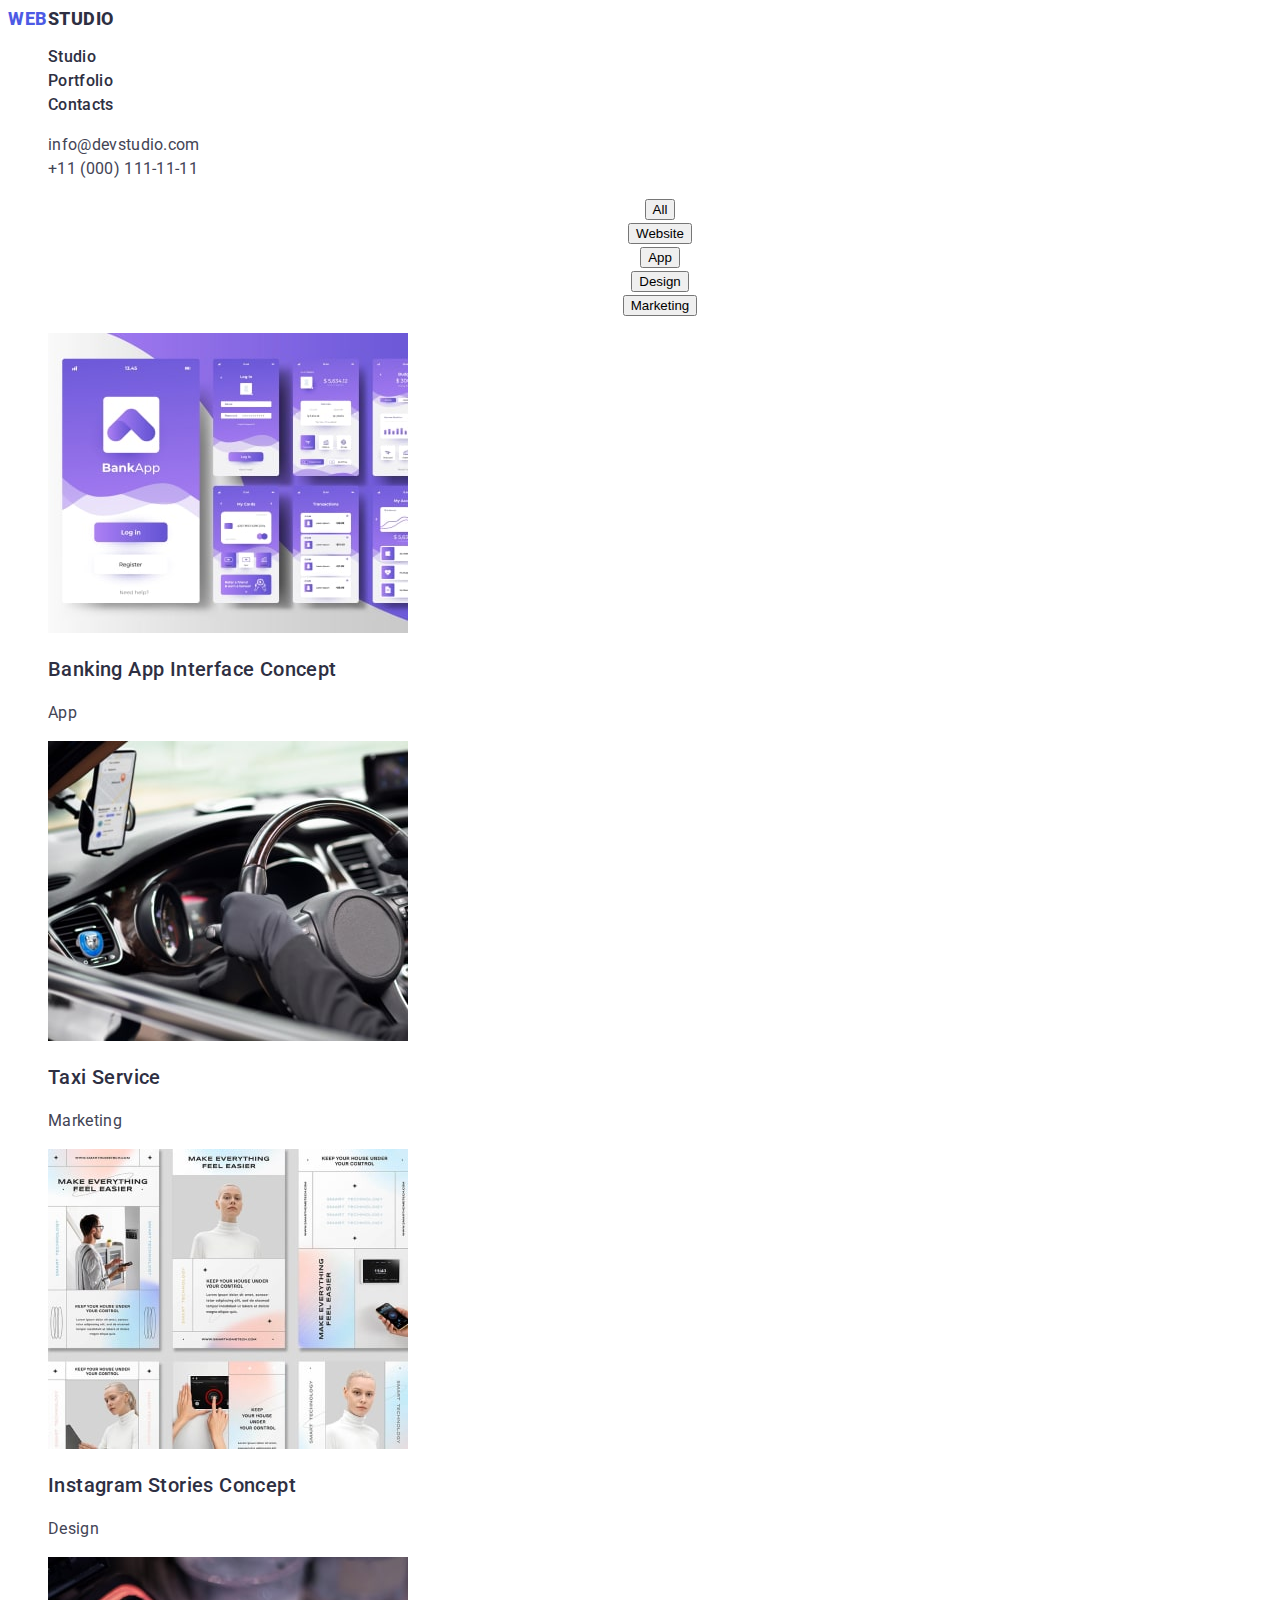
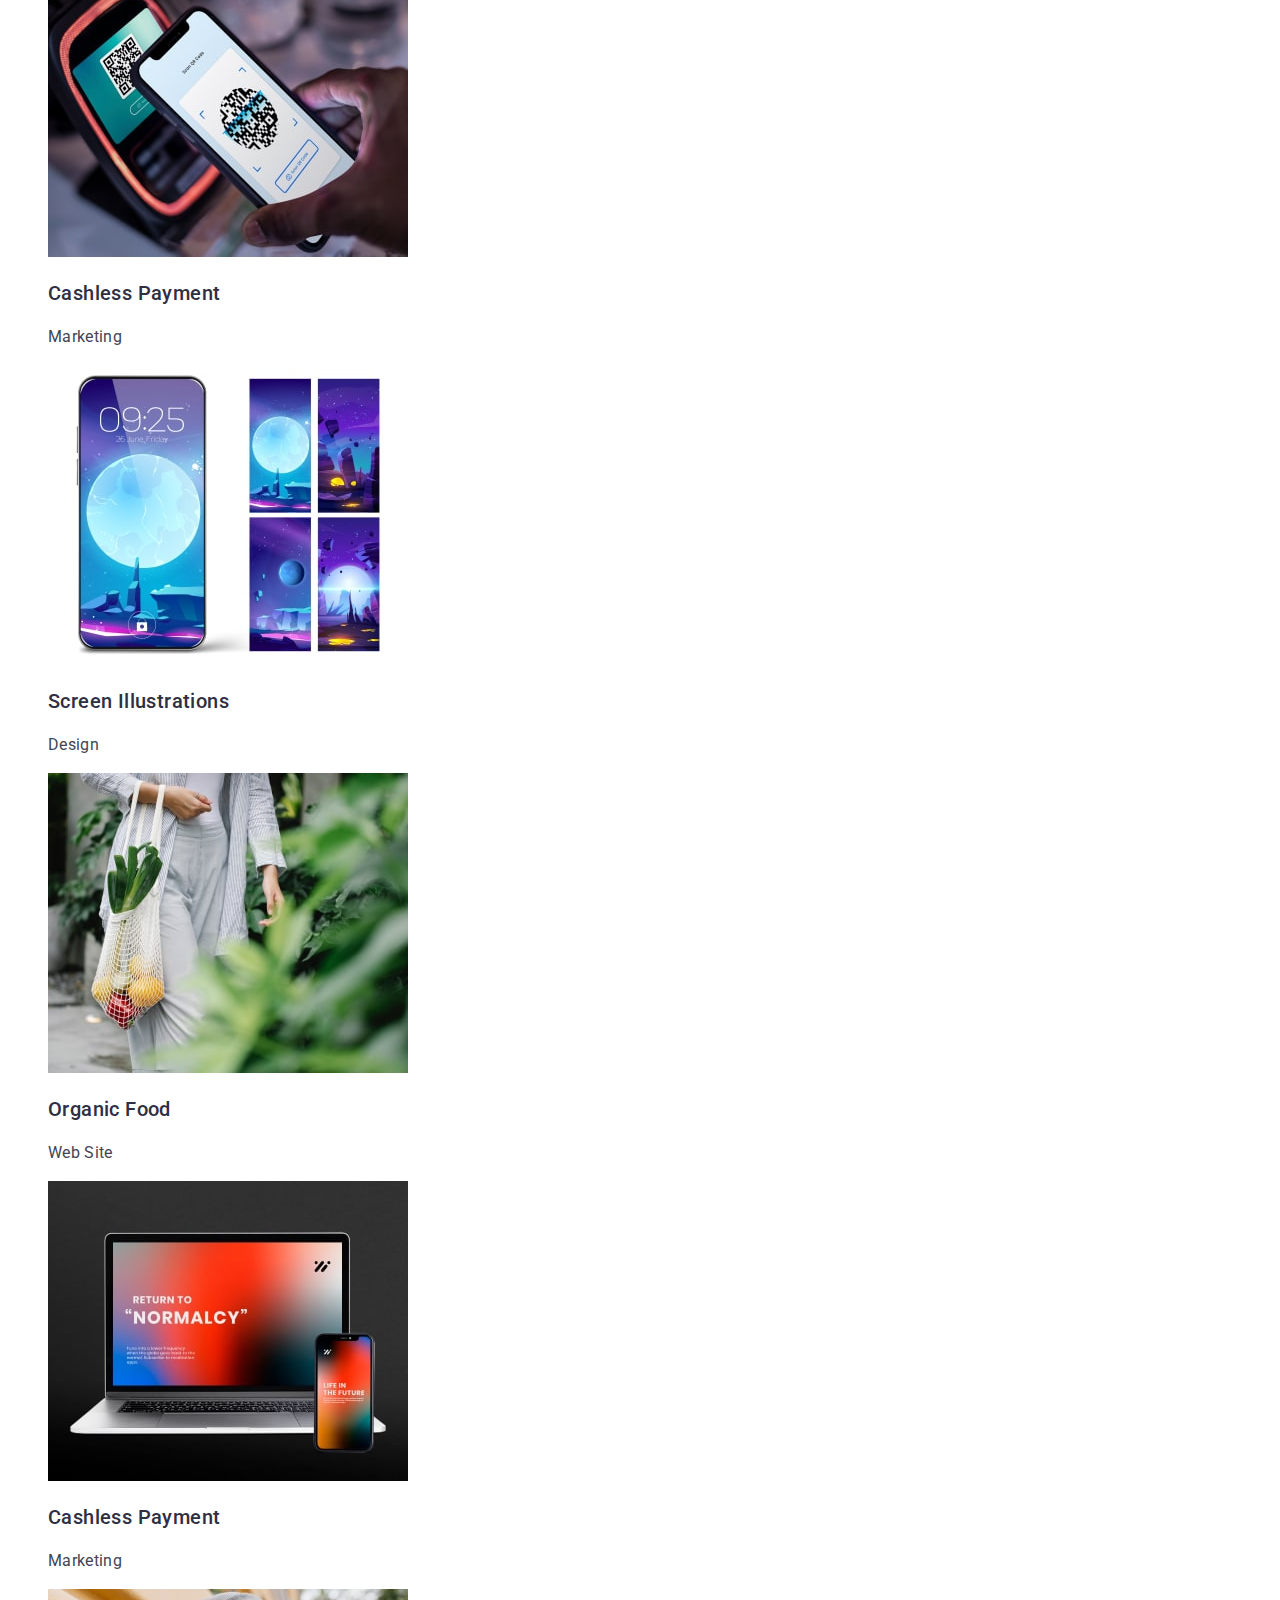
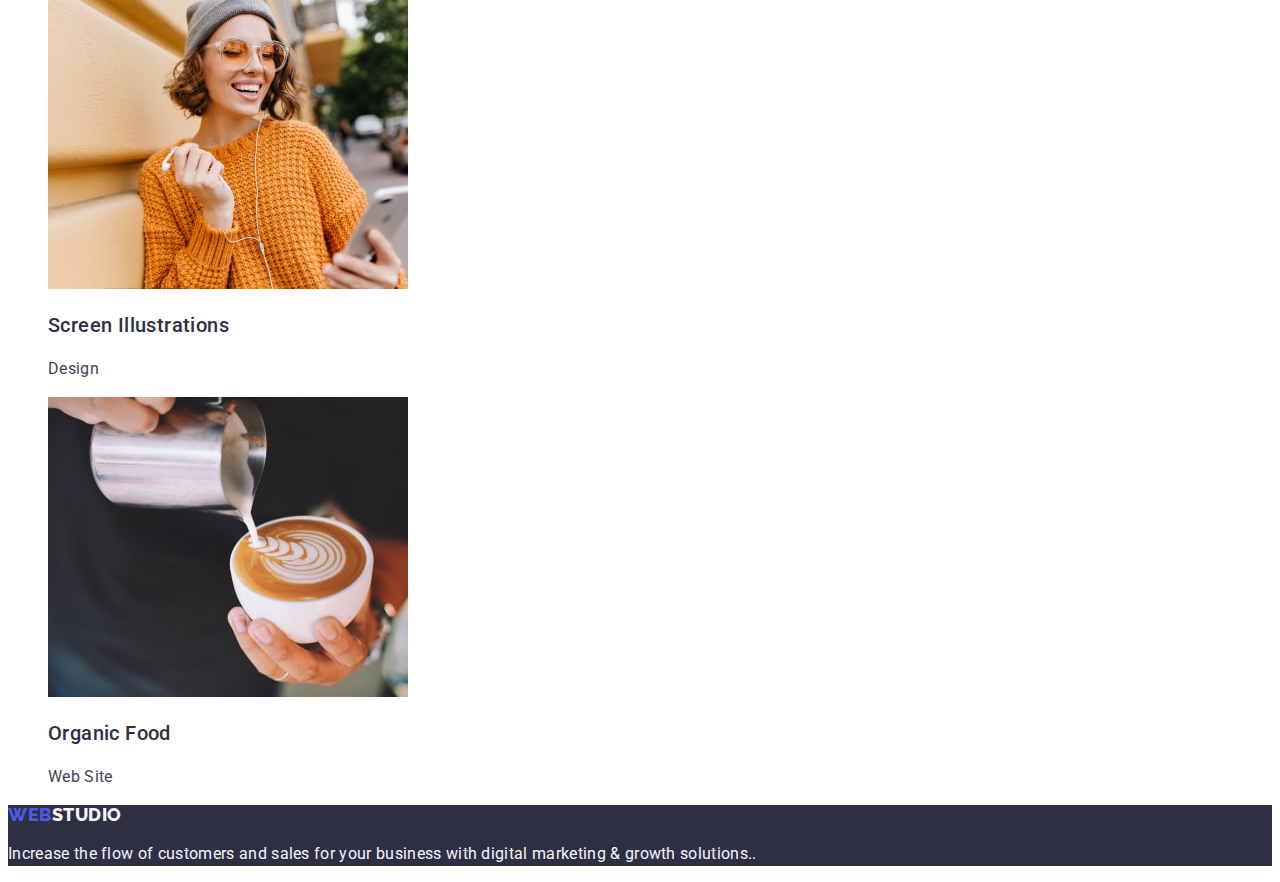
==== portfolio.html @ 2e04f3a5 "dz2" ====
<!DOCTYPE html>
<html lang="en">
<head>
    <meta charset="UTF-8">
    <meta name="viewport" content="width=device-width, initial-scale=1.0">
    <title>goit-markup-hw-02</title>
    <link rel="preconnect" href="https://fonts.googleapis.com">
    <link rel="preconnect" href="https://fonts.gstatic.com" crossorigin>
    <link href="https://fonts.googleapis.com/css2?family=Roboto:ital,wght@0,100;0,300;0,900;1,100;1,300;1,400;1,500;1,700;1,900&display=swap" rel="stylesheet">
    <link rel="preconnect" href="https://fonts.googleapis.com">
    <link rel="preconnect" href="https://fonts.gstatic.com" crossorigin>
    <link href="https://fonts.googleapis.com/css2?family=Raleway:wght@800&family=Roboto:ital,wght@0,100;0,300;0,900;1,100;1,300;1,400;1,500;1,700;1,900&display=swap" rel="stylesheet">
    <link rel="stylesheet" href="./css/styles.css">
</head>

<body>
    <header class='header-portfolio'>
        <nav class='header-portfolio-navigation list'>

            <a class="header-portfolio-logo link" href="./index.html"><span class='header-portfolio-logo-color link'>Web</span><span class='header-portfolio-logo link'>Studio</span></a>
            <ul class='header-portfolio-menu list'>
                <li class='header-portfolio-menu-item list'><a class="header-menu-link link" href="./index.html">Studio</a></li>
                <li class='header-portfolio-menu-item list'><a class="header-menu-link link" href="">Portfolio</a></li>
                <li class='header-portfolio-menu-item list'><a class="header-menu-link link" href="">Contacts</a></li>
            </ul>
        </nav>

        <address class='address'> 
            <ul class='header-portfolio-address list'>
                <li class='header-portfolio-address-item list'><a class="header-portfolio-address-link link" href="mailto:info@devstudio.com">info@devstudio.com</a></li>
                <li class='header-portfolio-address-item list'><a class="header-portfolio-address-link link" href="tel:+110001111111">+11 (000) 111-11-11</a></li>
            </ul>
        </address>
    </header>
    
    <main>
        <section class='filter'>
            <ul>
                <li class='filter-button list list'><button type="button">All</button></li>
                <li class='filter-button list list'><button type="button">Website</button></li>
                <li class='filter-button list list'><button type="button">App</button></li>
                <li class='filter-button list list'><button type="button">Design</button></li>
                <li class='filter-button list list'><button type="button">Marketing</button></li>
            </ul>
        </section>

        <section class='card-1'>
            <ul class='card-1-list'>
                <li class='card-1-list-item list'>
                    <img src="./images/images-portfolio/img-card1-1.jpg" alt="Banking App Interface Concept" width='360' height='300'>
                    <h3 class='card-1-list-service'>Banking App Interface Concept</h3>
                    <p class='card-1-list-app'>App</p>
                </li>
                <li class='card-1-list-item list'>
                    <img src="./images/images-portfolio/img-card1-2.jpg" alt="Taxi Service" width='360' height='300'>
                    <h3 class='card-1-list-service'>Taxi Service</h3>
                    <p class='card-1-list-app'>Marketing</p>
                </li>
                <li class='card-1-list-item list'>
                    <img src="./images/images-portfolio/img-card1-3.jpg" alt="Instagram Stories Concept" width='360' height='300'>
                    <h3 class='card-1-list-service'>Instagram Stories Concept</h3>
                    <p class='card-1-list-app'>Design </p>
                </li>
            </ul>
        </section>

        <section class='card-2'>
            <ul class='card-2-list'>
                <li class='card-2-list-item list'>
                    <img src="./images/images-portfolio/img-card2-1.jpg" alt="Cashless Payment" width='360' height='300'>
                    <h3 class='card-2-list-service'>Cashless Payment</h3>
                    <p class='card-2-list-app'>Marketing</p>
                </li>
                <li class='card-2-list-item list'>
                    <img src="./images/images-portfolio/img-card2-2.jpg" alt="Screen Illustrations" width='360' height='300'>
                    <h3 class='card-2-list-service'>Screen Illustrations</h3>
                    <p class='card-2-list-app'>Design</p>
                </li>
                <li class='card-2-list-item list'>
                    <img src="./images/images-portfolio/img-card2-3.jpg" alt="Organic Food" width='360' height='300'>
                    <h3 class='card-2-list-service'>Organic Food </h3>
                    <p class='card-2-list-app'>Web Site </p>
                </li>
            </ul>
        </section>

        <section class='card-3'>
            <ul class='card-3-list'>
                <li class='card-3-list-item list'>
                    <img src="./images/images-portfolio/img-card3-1.jpg" alt="Cashless Payment" width='360' height='300'>
                    <h3 class='card-3-list-service'>Cashless Payment</h3>
                    <p class='card-3-list-app'>Marketing</p>
                </li>
                <li class='card-3-list-item list'>
                    <img src="./images/images-portfolio/img-card3-2.jpg" alt="Screen Illustrations" width='360' height='300'>
                    <h3 class='card-3-list-service'>Screen Illustrations</h3>
                    <p class='card-3-list-app'>Design</p>
                </li>
                <li class='card-3-list-item list'>
                    <img src="./images/images-portfolio/img-card3-3.jpg" alt="Organic Food" width='360' height='300'>
                    <h3 class='card-3-list-service'>Organic Food </h3>
                    <p class='card-3-list-app'>Web Site </p>
                </li>
            </ul>
        </section>
    </main>

    <footer class='footer-portfolio'>
        <a class="footer-portfolio-logo link" href="./index.html"><span class='footer-portfolio-logo-color link'>WEB</span>STUDIO</a>
        <p class='footer-portfolio-text'>Increase the flow of customers and sales for your business with digital marketing & growth solutions..</p>
    </footer>

</body>

</html>
---- css/styles.css ----
body {
   font-family: Roboto,sans-serif;
   color: #434455;
   background-color: #FFF;;
}

a {
   color: currentColor;
}
.link { 
   text-decoration: none;
 } 

 .link:hover {
   color: #404bbf;
 }

 .link:hover {
   color: #404bbf;
 }

 .list {
   list-style-type: none;
 }

 .visually-hidden {
   position: absolute;
   width: 1px;
   height: 1px;
   margin: -1px;
   border: 0;
   padding: 0;
   
   white-space: nowrap;
   clip-path: inset(100%);
   clip: rect(0 0 0 0);
   overflow: hidden;
 }

 .address {
   font-style: normal;
 }

.header-logo {
   color: var(--navyblue, #2E2F42);
   font-family: Raleway, sans-serif;
   font-size: 18px;
   font-style: normal;
   font-weight: 800;
   line-height: 1.17;
   letter-spacing: 0.03em;
text-transform: uppercase;
}

.header-logo-color {
   color:var(--iris, #4D5AE5);
}

.header-menu-link {
   color: var(--navyblue, #2E2F42);
/* Body Medium */
   font-family: Roboto, sans-serif;
   font-size: 16px;
   font-style: normal;
   font-weight: 500;
   line-height: 1.5;
   letter-spacing: 0.02em;
}

.header-menu-link:hover {
   color: #404bbf;
}

.header-menu-link:focus {
   color: #404bbf;
}
.header-address {
}
.header-address-item {
}
.list {
}

.header-address-link {
   color: var(--slate, #434455);
/* Body */
font-family: Roboto, sans-serif;
font-size: 16px;
font-style: normal;
font-weight: 400;
line-height: 1.5; /* 150% */
letter-spacing: 0.02em;
}
.link {
}

/* _____________________Section 1_________________________ */

.hero {
background-color: var(--navyblue, #2E2F42);
}



.hero-title {
   color: var(--white, #FFF);
   text-align: center;
   /* Header 1 */
   font-size: 56px;
   font-style: normal;
   font-weight: 700;
   line-height: 1.07; /* 107.143% */
   letter-spacing: 0.02em;   
}
.hero-btn {
   color: var(--white, #FFF);
/* Button Text */
background-color: #4D5AE5;
font-family: Roboto, sans-serif;
font-size: 16px;
font-style: normal;
font-weight: 500;
line-height: 1.5; /* 150% */
letter-spacing: 0.04em;
border-radius: 4px;
background: var(--iris, #4D5AE5);
box-shadow: 0px 4px 4px 0px rgba(0, 0, 0, 0.15);
cursor: pointer;
}
.hero-btn:hover {
   background-color: #404bbf;
}
.hero-btn:focus {
   background-color: #404bbf;
}

/* ---------------ADVANTAGES -------------*/

.advantages {
}
.visually-hidden {
}
.advantages-list {
}
.advantages-list-item {
}
.list {
}
.advantages-subtitle {
   color: var(--navyblue, #2E2F42);
/* Header 3 */
font-family: Roboto, sans-serif;
font-size: 20px;
font-style: normal;
font-weight: 500;
line-height: 1.2; /* 120% */
letter-spacing: 0.02em;
}
.advantages-text {
   color: var(--slate, #434455);
/* Body */
font-family: Roboto, sans-serif;
font-size: 16px;
font-style: normal;
font-weight: 400;
line-height: 1.5; /* 150% */
letter-spacing: 0.02em;
}

/* --------------------MADE---------- */

.made {
}
.made-title {
   color: var(--navyblue, #2E2F42);
text-align: center;
/* Header 2 */
font-family: Roboto, sans-serif;
font-size: 36px;
font-style: normal;
font-weight: 700;
line-height: 1.11; /* 111.111% */
letter-spacing: 0.02em;
text-transform: capitalize;
}
.made-list {
}
.made-list-item {
}
.list {
}

/* ---------------TEAM------------------ */

.team {
   background-color: #F4F4FD;
}

.team-title {
   color: var(--navyblue, #2E2F42);
text-align: center;
/* Header 2 */
font-family: Roboto, sans-serif;
font-size: 36px;
font-style: normal;
font-weight: 700;
line-height: 1.11; /* 111.111% */
letter-spacing: 0.02em;
text-transform: capitalize;
}
.team-list {
}
.team-list-item {
   background-color: #FFFFFF;
}
.list {
}
.team-list-name {
   color: var(--navyblue, #2E2F42);
text-align: center;
/* Header 3 */
font-family: Roboto, sans-serif;
font-size: 20px;
font-style: normal;
font-weight: 500;
line-height: 1.2; /* 120% */
letter-spacing: 0.02em;
}
.team-list-profession {
   color: var(--slate, #434455);
text-align: center;
/* Body */
font-family: Roboto, sans-serif;
font-size: 16px;
font-style: normal;
font-weight: 400;
line-height: 1.5; /* 150% */
letter-spacing: 0.02em;
}

/* --------------FOOTER-------------------- */
.footer {
   background-color: var(--navyblue, #2E2F42);
}
.footer-logo-1 {
   color: var(--iris, #4d5ae5);
font-family: Raleway, sans-serif;
font-size: 18px;
font-style: normal;
font-weight: 800;
line-height: 1.17; /* 116.667% */
letter-spacing: 0.03em;
text-transform: uppercase;
}
.link {
}
.footer-logo-2 {
   color: var(--cloud, #F4F4FD);
font-family: Raleway, sans-serif;
font-size: 18px;
font-style: normal;
font-weight: 800;
line-height: 1.16; /* 116.667% */
letter-spacing: 0.03em;
text-transform: uppercase;
}
.footer-text {
   color: var(--cloud, #F4F4FD);
/* Body */
font-family: Roboto, sans-serif;
font-size: 16px;
font-style: normal;
font-weight: 400;
line-height: 1.5; /* 150% */
letter-spacing: 0.02em;
}


/* ----------------PORTFOLIO-------------- */
/* ---------------------------------------- */
/* --------------------------------------- */


.header-portfolio {
}
.header-portfolio-navigation {
}
.header-portfolio-logo {
   color: var(--navyblue, #2E2F42);
   font-size: 18px;
   font-style: normal;
   font-weight: 800;
   line-height: 1.17;
   letter-spacing: 0.03em;
text-transform: uppercase;
}
.link {
}
.header-portfolio-logo-color {
   color: #4D5AE5;
}
.header-portfolio-menu {
   
}
.header-portfolio-menu-item {
}
.list {
}
/* .header-portfolio-menu-link {
   color: var(--navyblue, #2E2F42);
/* Body Medium */
/* font-family: Roboto; */
/* font-size: 16px; */
/* font-style: normal; */
/* font-weight: 500; */
/* line-height: 1.5; 150% */
/* letter-spacing: 0.02em; */

/* .header-portfolio-menu-link:hover { */
   /* color: #404bbf; */
/* } */

/* .header-portfolio-menu-link:focus { */
   /* color: #404bbf; */
/* } */ 
/* } */
.header-portfolio-address {
}
.header-portfolio-address-item {
}
.header-portfolio-address-link {
   color: var(--slate, #434455);
/* Body */
font-family: Roboto, sans-serif;
font-size: 16px;
font-style: normal;
font-weight: 400;
line-height: 1.5; /* 150% */
letter-spacing: 0.02em;
}

/* -------------------------------filter---------------------- */

.filter {
}
.filter-button {
   color: var(--white, #FFF);
text-align: center;
/* Button Text */
font-family: Roboto, sans-serif;
font-size: 16px;
font-style: normal;
font-weight: 500;
line-height: 1.5; /* 150% */
letter-spacing: 0.04em;
}

/* -----------------------------------card1------------------------ */

.card-1 {
}
.card-1-list {
}
.card-1-list-item {
}
.card-1-list-service {
   color: var(--navyblue, #2E2F42);
/* Header 3 */
font-family: Roboto, sans-serif;
font-size: 20px;
font-style: normal;
font-weight: 500;
line-height: 1.2; /* 120% */
letter-spacing: 0.02em;
}
.card-1-list-app {
   color: var(--slate, #434455);

/* Body */
font-family: Roboto, sans-serif;
font-size: 16px;
font-style: normal;
font-weight: 400;
line-height: 1.5; /* 150% */
letter-spacing: 0.02em;
}

/* ------------------------------------card2------------------- */

.card-2 {
}
.card-2-list {
}
.card-2-list-item {
}
.card-2-list-service {
   color: var(--navyblue, #2E2F42);
/* Header 3 */
font-family: Roboto, sans-serif;
font-size: 20px;
font-style: normal;
font-weight: 500;
line-height: 1.2; /* 120% */
letter-spacing: 0.02em;
}
.card-2-list-app {
   color: var(--slate, #434455);

/* Body */
font-family: Roboto, sans-serif;
font-size: 16px;
font-style: normal;
font-weight: 400;
line-height: 1.5; /* 150% */
letter-spacing: 0.02em;
}

/* ------------------------------------card3--------------------- */

.card-3 {
}
.card-3-list {
}
.card-3-list-item {
}
.card-3-list-service {
   color: var(--navyblue, #2E2F42);
/* Header 3 */
font-family: Roboto, sans-serif;
font-size: 20px;
font-style: normal;
font-weight: 500;
line-height: 1.2; /* 120% */
letter-spacing: 0.02em;
}
.card-3-list-app {
   color: var(--slate, #434455);

/* Body */
font-family: Roboto, sans-serif;
font-size: 16px;
font-style: normal;
font-weight: 400;
line-height: 1.5; /* 150% */
letter-spacing: 0.02em;
}

/* --------------------------------footer----------------------- */

.footer-portfolio {
   background-color: var(--navyblue, #2E2F42);
}
.footer-portfolio-logo {
color: var(--cloud, #F4F4FD);
font-family: Raleway;
font-size: 18px;
font-style: normal;
font-weight: 800;
line-height: 1.16; /* 116.667% */
letter-spacing: 0.03em;
text-transform: uppercase;
   
}
.link {
}
.footer-portfolio-logo-color {
color: var(--iris, #4D5AE5);
font-family: Raleway;
font-size: 18px;
font-style: normal;
font-weight: 800;
line-height: 1.16; /* 116.667% */
letter-spacing: 0.03em;
text-transform: uppercase;
}
.footer-portfolio-text {
   color: var(--cloud, #F4F4FD);
/* Body */
font-family: Roboto, sans-serif;
font-size: 16px;
font-style: normal;
font-weight: 400;
line-height: 1.5; /* 150% */
letter-spacing: 0.02em;
}
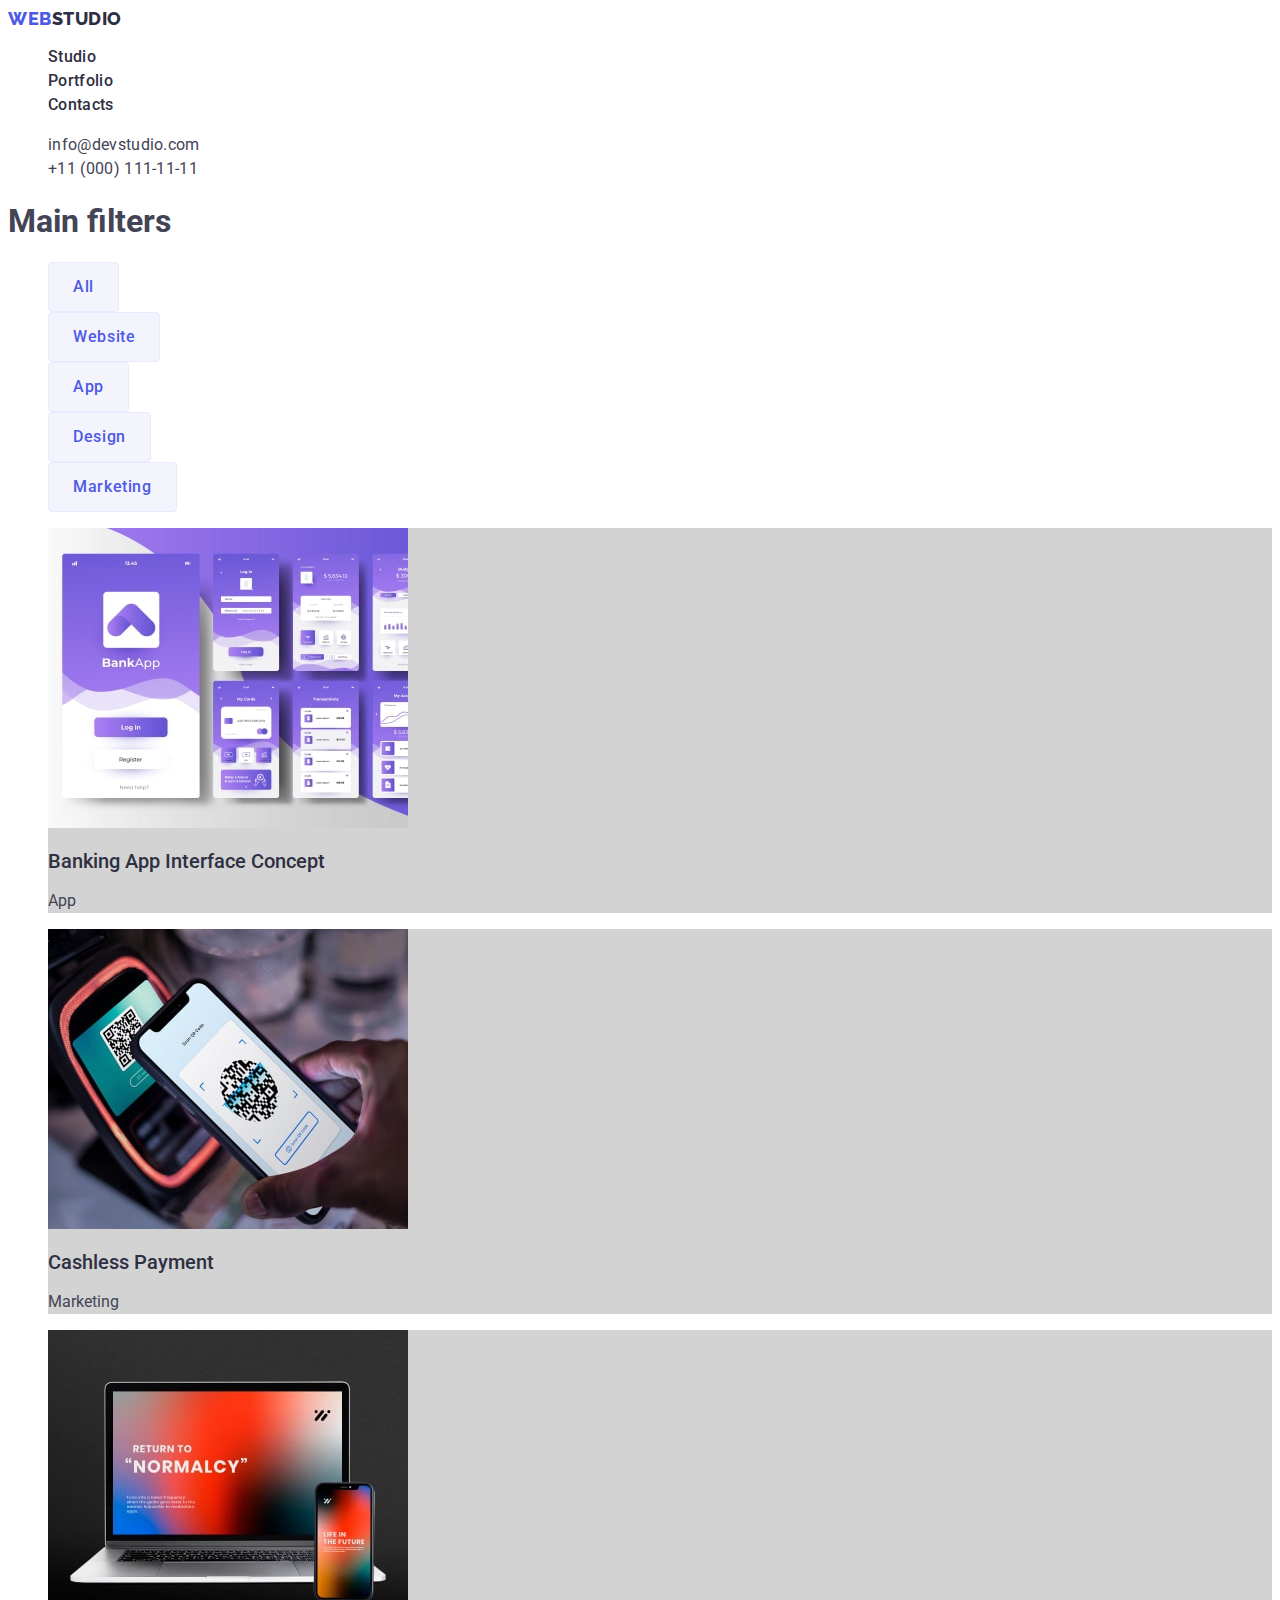
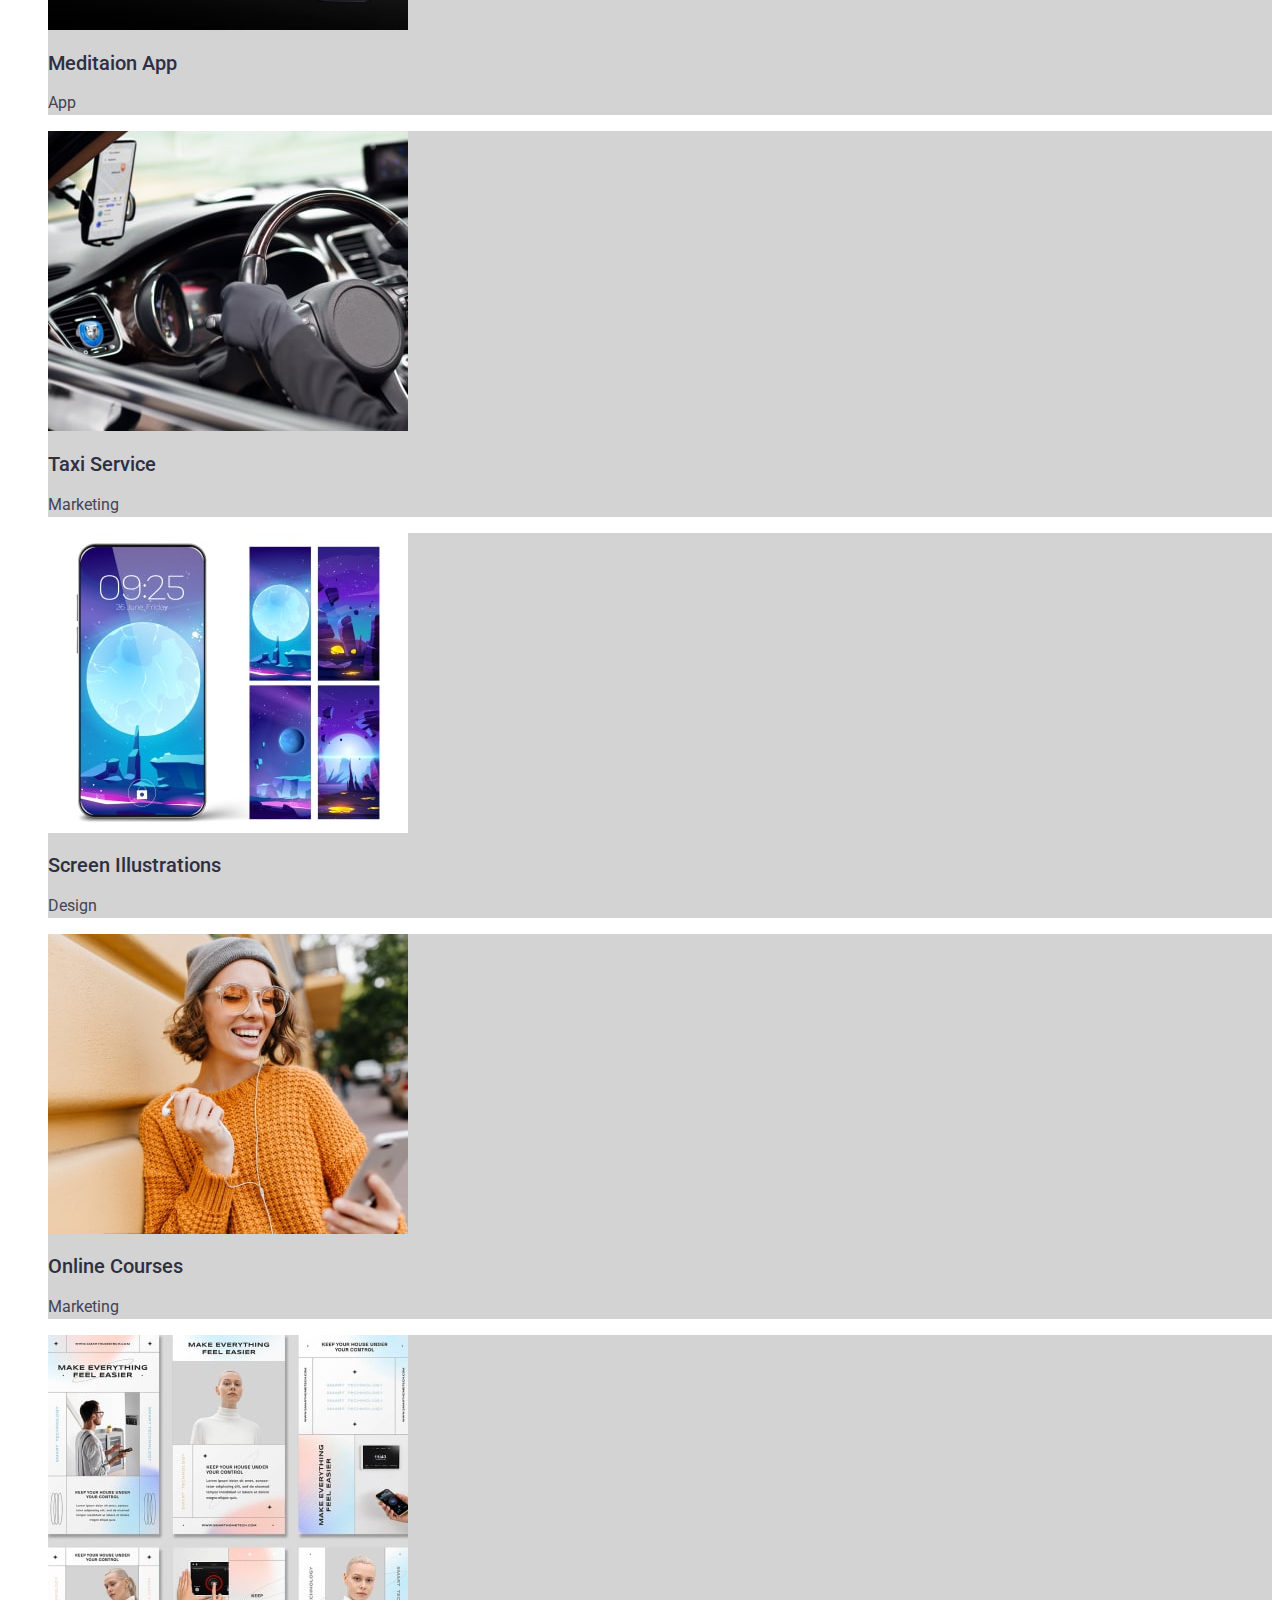
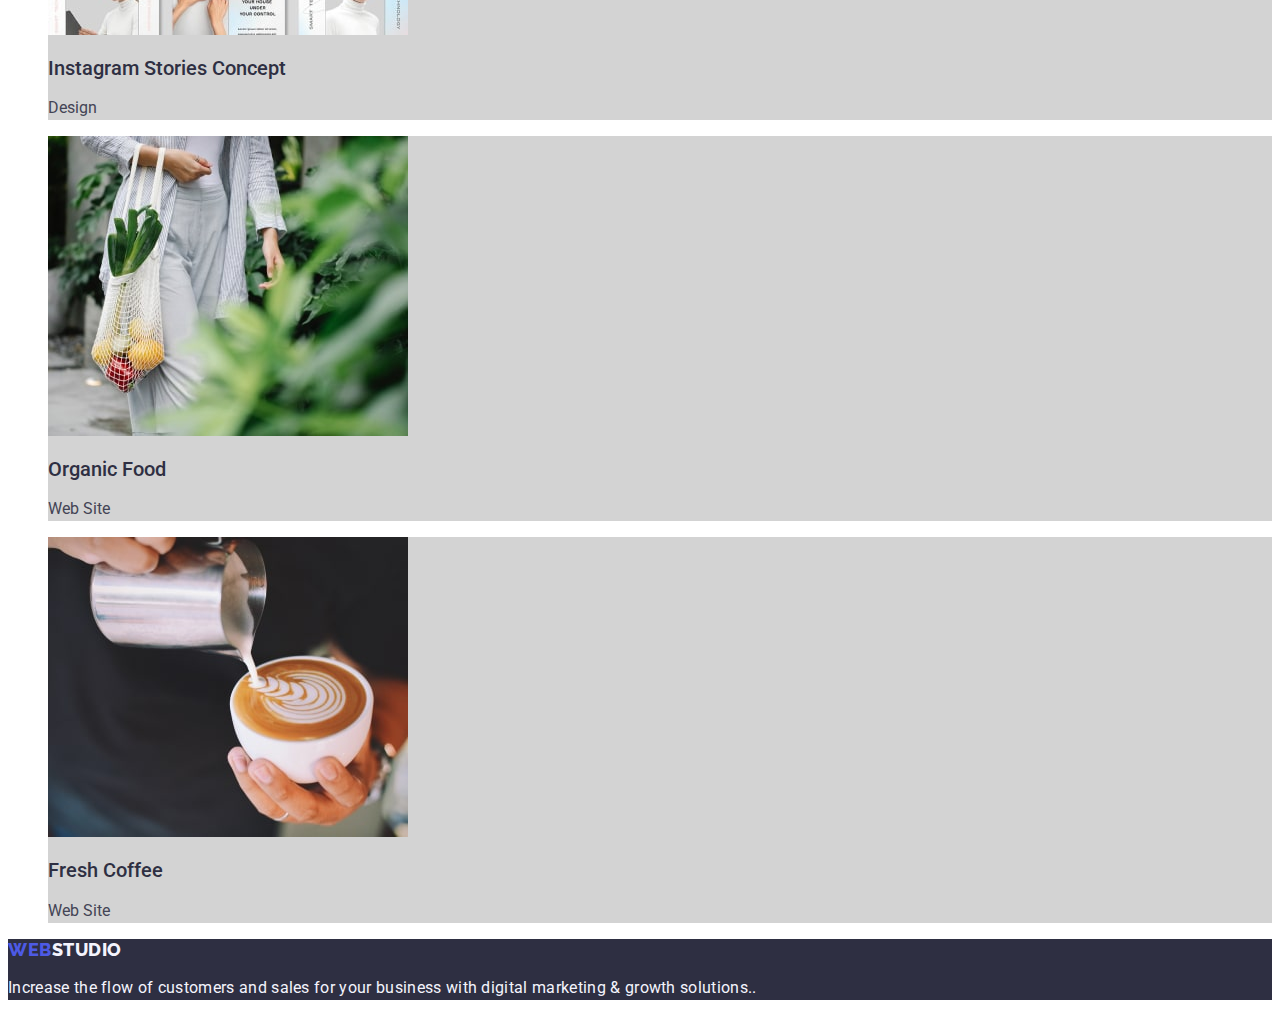
==== commit 11f8dbf2: "dz2" ====
--- a/portfolio.html
+++ b/portfolio.html
@@ -14,99 +14,96 @@
 </head>
 
 <body>
+
+    <!---------------------------header------------------------------------------------>
     <header class='header-portfolio'>
         <nav class='header-portfolio-navigation list'>
-
-            <a class="header-portfolio-logo link" href="./index.html"><span class='header-portfolio-logo-color link'>Web</span><span class='header-portfolio-logo link'>Studio</span></a>
+            <a class="header-portfolio-logo link" href="./index.html"><span class='header-portfolio-logo-1 link'>Web</span><span class='header-portfolio-logo-2 link'>Studio</span></a>
             <ul class='header-portfolio-menu list'>
-                <li class='header-portfolio-menu-item list'><a class="header-menu-link link" href="./index.html">Studio</a></li>
-                <li class='header-portfolio-menu-item list'><a class="header-menu-link link" href="">Portfolio</a></li>
-                <li class='header-portfolio-menu-item list'><a class="header-menu-link link" href="">Contacts</a></li>
+                <li class='header-portfolio-menu-item '><a class="header-menu-link link" href="./index.html">Studio</a></li>
+                <li class='header-portfolio-menu-item '><a class="header-menu-link link" href="./portfolio.html">Portfolio</a></li>
+                <li class='header-portfolio-menu-item '><a class="header-menu-link link" href="">Contacts</a></li>
             </ul>
         </nav>
 
         <address class='address'> 
             <ul class='header-portfolio-address list'>
-                <li class='header-portfolio-address-item list'><a class="header-portfolio-address-link link" href="mailto:info@devstudio.com">info@devstudio.com</a></li>
-                <li class='header-portfolio-address-item list'><a class="header-portfolio-address-link link" href="tel:+110001111111">+11 (000) 111-11-11</a></li>
+                <li class='header-portfolio-address-item'><a class="header-portfolio-address-link link" href="mailto:info@devstudio.com">info@devstudio.com</a></li>
+                <li class='header-portfolio-address-item'><a class="header-portfolio-address-link link" href="tel:+110001111111">+11 (000) 111-11-11</a></li>
             </ul>
         </address>
     </header>
+
+    <!------------------------main----------------------------------------->
     
     <main>
-        <section class='filter'>
-            <ul>
-                <li class='filter-button list list'><button type="button">All</button></li>
-                <li class='filter-button list list'><button type="button">Website</button></li>
-                <li class='filter-button list list'><button type="button">App</button></li>
-                <li class='filter-button list list'><button type="button">Design</button></li>
-                <li class='filter-button list list'><button type="button">Marketing</button></li>
-            </ul>
-        </section>
+        <section>
 
-        <section class='card-1'>
-            <ul class='card-1-list'>
-                <li class='card-1-list-item list'>
+            <h1>Main filters</h1>        
+
+            <ul class='list'>
+                <li><button type="button" class='filter-button'>All</button></li>
+                <li><button type="button" class='filter-button'>Website</button></li>
+                <li><button type="button" class='filter-button'>App</button></li>
+                <li><button type="button" class='filter-button'>Design</button></li>
+                <li><button type="button" class='filter-button'>Marketing</button></li>
+            </ul>        
+
+            <ul class='card-list list'>
+                <li class='card-list-item link'>
                     <img src="./images/images-portfolio/img-card1-1.jpg" alt="Banking App Interface Concept" width='360' height='300'>
-                    <h3 class='card-1-list-service'>Banking App Interface Concept</h3>
-                    <p class='card-1-list-app'>App</p>
+                    <h2 class='card-list-service'>Banking App Interface Concept</h2>
+                    <p class='card-list-app'>App</p>
+                </li>              
+                <li class='card-list-item link'>
+                    <img src="./images/images-portfolio/img-card2-1.jpg" alt="Cashless Payment" width='360' height='300'>
+                    <h2 class='card-list-service'>Cashless Payment</h2>
+                    <p class='card-list-app'>Marketing</p>
                 </li>
-                <li class='card-1-list-item list'>
+                <li class='card-list-item link'>
+                    <img src="./images/images-portfolio/img-card3-1.jpg" alt="Meditaion App" width='360' height='300'>
+                    <h2 class='card-list-service'>Meditaion App</h2>
+                    <p class='card-list-app'>App</p>
+                </li>
+                <li class='card-list-item link'>
                     <img src="./images/images-portfolio/img-card1-2.jpg" alt="Taxi Service" width='360' height='300'>
-                    <h3 class='card-1-list-service'>Taxi Service</h3>
-                    <p class='card-1-list-app'>Marketing</p>
+                    <h2 class='card-list-service'>Taxi Service</h2>
+                    <p class='card-list-app'>Marketing</p>
                 </li>
-                <li class='card-1-list-item list'>
+                <li class='card-list-item link'>
+                    <img src="./images/images-portfolio/img-card2-2.jpg" alt="Screen Illustrations" width='360' height='300'>
+                    <h2 class='card-list-service'>Screen Illustrations</h2>
+                    <p class='card-list-app'>Design</p>
+                </li>
+                <li class='card-list-item link'>
+                    <img src="./images/images-portfolio/img-card3-2.jpg" alt="Online Courses" width='360' height='300'>
+                    <h2 class='card-list-service'>Online Courses</h2>
+                    <p class='card-list-app'>Marketing</p>
+                </li>
+                <li class='card-list-item link'>
                     <img src="./images/images-portfolio/img-card1-3.jpg" alt="Instagram Stories Concept" width='360' height='300'>
-                    <h3 class='card-1-list-service'>Instagram Stories Concept</h3>
-                    <p class='card-1-list-app'>Design </p>
+                    <h2 class='card-list-service'>Instagram Stories Concept</h2>
+                    <p class='card-list-app'>Design </p>
                 </li>
-            </ul>
-        </section>
-
-        <section class='card-2'>
-            <ul class='card-2-list'>
-                <li class='card-2-list-item list'>
-                    <img src="./images/images-portfolio/img-card2-1.jpg" alt="Cashless Payment" width='360' height='300'>
-                    <h3 class='card-2-list-service'>Cashless Payment</h3>
-                    <p class='card-2-list-app'>Marketing</p>
+                <li class='card-list-item link'>
+                    <img src="./images/images-portfolio/img-card2-3.jpg" alt="Organic Food" width='360' height='300'>
+                    <h2 class='card-list-service'>Organic Food </h2>
+                    <p class='card-list-app'>Web Site </p>
+                </li>                
+                <li class='card-list-item link'>
+                    <img src="./images/images-portfolio/img-card3-3.jpg" alt="Fresh Coffee" width='360' height='300'>
+                    <h2 class='card-list-service'>Fresh Coffee </h2>
+                    <p class='card-list-app'>Web Site </p>
                 </li>
-                <li class='card-2-list-item list'>
-                    <img src="./images/images-portfolio/img-card2-2.jpg" alt="Screen Illustrations" width='360' height='300'>
-                    <h3 class='card-2-list-service'>Screen Illustrations</h3>
-                    <p class='card-2-list-app'>Design</p>
-                </li>
-                <li class='card-2-list-item list'>
-                    <img src="./images/images-portfolio/img-card2-3.jpg" alt="Organic Food" width='360' height='300'>
-                    <h3 class='card-2-list-service'>Organic Food </h3>
-                    <p class='card-2-list-app'>Web Site </p>
-                </li>
-            </ul>
-        </section>
-
-        <section class='card-3'>
-            <ul class='card-3-list'>
-                <li class='card-3-list-item list'>
-                    <img src="./images/images-portfolio/img-card3-1.jpg" alt="Cashless Payment" width='360' height='300'>
-                    <h3 class='card-3-list-service'>Cashless Payment</h3>
-                    <p class='card-3-list-app'>Marketing</p>
-                </li>
-                <li class='card-3-list-item list'>
-                    <img src="./images/images-portfolio/img-card3-2.jpg" alt="Screen Illustrations" width='360' height='300'>
-                    <h3 class='card-3-list-service'>Screen Illustrations</h3>
-                    <p class='card-3-list-app'>Design</p>
-                </li>
-                <li class='card-3-list-item list'>
-                    <img src="./images/images-portfolio/img-card3-3.jpg" alt="Organic Food" width='360' height='300'>
-                    <h3 class='card-3-list-service'>Organic Food </h3>
-                    <p class='card-3-list-app'>Web Site </p>
-                </li>
-            </ul>
+            </ul>       
         </section>
     </main>
 
+    <!-- --------------------------------footer--------------------------------- -->
+
     <footer class='footer-portfolio'>
-        <a class="footer-portfolio-logo link" href="./index.html"><span class='footer-portfolio-logo-color link'>WEB</span>STUDIO</a>
+        <a class="footer-portfolio-logo link" href="./index.html"><span class='footer-portfolio-logo-1 link'>WEB</span><span class='footer-portfolio-logo-2 link
+            '>STUDIO</span></a>
         <p class='footer-portfolio-text'>Increase the flow of customers and sales for your business with digital marketing & growth solutions..</p>
     </footer>
 
--- a/css/styles.css
+++ b/css/styles.css
@@ -1,9 +1,42 @@
+:root {
+   --color: #4D5AE5;
+   --color: #404BBF;
+   --color: #2E2F42;
+   --color: #31D0AA;
+   --color: #434455;
+   --color: #8E8F99;
+   --color: #E7E9FC;
+   --color: #F4F4FD;
+   --color: #2E2F42;
+   --color: #2E2F42;
+   --color: #FFFFFF;
+   --color: #FCFCFC;
+   --position: 
+   --width: ;
+   --height: ;
+   --left: ;
+   --top: ;
+   --box-sizing: ;
+   --display: ;
+   --align-items: ;
+   --padding: ;
+   --flex-direction: ;
+   --gap: ;
+   --border-radius: ;
+   --box-shadow: ;
+   --order: ;
+   --flex-grow: ;
+   --border-bottom: ;
+
+}
+
 body {
    font-family: Roboto,sans-serif;
    color: #434455;
    background-color: #FFF;;
 }
 
+
 a {
    color: currentColor;
 }
@@ -21,6 +54,7 @@
 
  .list {
    list-style-type: none;
+   list-style: none;
  }
 
  .visually-hidden {
@@ -40,9 +74,14 @@
  .address {
    font-style: normal;
  }
+ /* ----------------------header-------------------------- */
 
 .header-logo {
-   color: var(--navyblue, #2E2F42);
+
+}
+
+.header-logo-1 {
+   color: var(--iris, #4d5ae5);
    font-family: Raleway, sans-serif;
    font-size: 18px;
    font-style: normal;
@@ -52,8 +91,15 @@
 text-transform: uppercase;
 }
 
-.header-logo-color {
-   color:var(--iris, #4D5AE5);
+.header-logo-2 {
+   color: var(--navyblue, #2E2F42);
+font-family: Raleway, sans-serif;
+font-size: 18px;
+font-style: normal;
+font-weight: 800;
+line-height: 21px; /* 116.667% */
+letter-spacing: 0.54px;
+text-transform: uppercase;
 }
 
 .header-menu-link {
@@ -78,8 +124,7 @@
 }
 .header-address-item {
 }
-.list {
-}
+
 
 .header-address-link {
    color: var(--slate, #434455);
@@ -91,10 +136,8 @@
 line-height: 1.5; /* 150% */
 letter-spacing: 0.02em;
 }
-.link {
-}
-
-/* _____________________Section 1_________________________ */
+
+/* _____________________hero_________________________ */
 
 .hero {
 background-color: var(--navyblue, #2E2F42);
@@ -134,7 +177,7 @@
    background-color: #404bbf;
 }
 
-/* ---------------ADVANTAGES -------------*/
+/* ---------------advantages -------------*/
 
 .advantages {
 }
@@ -144,8 +187,7 @@
 }
 .advantages-list-item {
 }
-.list {
-}
+
 .advantages-subtitle {
    color: var(--navyblue, #2E2F42);
 /* Header 3 */
@@ -167,7 +209,7 @@
 letter-spacing: 0.02em;
 }
 
-/* --------------------MADE---------- */
+/* --------------------made---------- */
 
 .made {
 }
@@ -187,10 +229,8 @@
 }
 .made-list-item {
 }
-.list {
-}
-
-/* ---------------TEAM------------------ */
+
+/* ---------------team------------------ */
 
 .team {
    background-color: #F4F4FD;
@@ -213,8 +253,7 @@
 .team-list-item {
    background-color: #FFFFFF;
 }
-.list {
-}
+
 .team-list-name {
    color: var(--navyblue, #2E2F42);
 text-align: center;
@@ -238,7 +277,7 @@
 letter-spacing: 0.02em;
 }
 
-/* --------------FOOTER-------------------- */
+/* -------------------------------footer--------------------------------- */
 .footer {
    background-color: var(--navyblue, #2E2F42);
 }
@@ -252,8 +291,7 @@
 letter-spacing: 0.03em;
 text-transform: uppercase;
 }
-.link {
-}
+
 .footer-logo-2 {
    color: var(--cloud, #F4F4FD);
 font-family: Raleway, sans-serif;
@@ -281,12 +319,16 @@
 /* --------------------------------------- */
 
 
+/* -----------------------header--------------------------- */
+
+
 .header-portfolio {
 }
 .header-portfolio-navigation {
 }
 .header-portfolio-logo {
-   color: var(--navyblue, #2E2F42);
+   color: var(--navyblue, #4d5ae5);
+   font-family: Raleway, sans-serif;
    font-size: 18px;
    font-style: normal;
    font-weight: 800;
@@ -294,18 +336,60 @@
    letter-spacing: 0.03em;
 text-transform: uppercase;
 }
-.link {
-}
-.header-portfolio-logo-color {
-   color: #4D5AE5;
-}
+
+.header-portfolio-logo-1 {
+   color: var(--iris, #4D5AE5);
+font-family: Raleway, sans-serif;
+font-size: 18px;
+font-style: normal;
+font-weight: 800;
+line-height: 1.17x; /* 116.667% */
+letter-spacing: 0.03em;
+text-transform: uppercase;
+}
+
+.header-portfolio-logo-2 {
+   color: var(--navyblue, #2E2F42);
+font-family: Raleway, sans-serif;
+font-size: 18px;
+font-style: normal;
+font-weight: 800;
+line-height: 1.17; /* 116.667% */
+letter-spacing: 0.03em;
+text-transform: uppercase;
+}
+
+
+
+
 .header-portfolio-menu {
    
 }
+
 .header-portfolio-menu-item {
 }
-.list {
-}
+
+.header-menu-link {
+   color: var(--navyblue, #2E2F42);
+
+/* Body Medium */
+font-family: Roboto;
+font-size: 16px;
+font-style: normal;
+font-weight: 500;
+line-height: 1.5; /* 150% */
+letter-spacing: 0.02em;
+}
+
+.header-menu-link:hover {
+   color: #404bbf;
+}
+
+.header-menu-link:focus {
+   color: #404bbf;
+}
+
+
 /* .header-portfolio-menu-link {
    color: var(--navyblue, #2E2F42);
 /* Body Medium */
@@ -324,7 +408,12 @@
    /* color: #404bbf; */
 /* } */ 
 /* } */
+.address {
+   font-style: normal;
+}
+
 .header-portfolio-address {
+   font-style: normal;
 }
 .header-portfolio-address-item {
 }
@@ -339,140 +428,113 @@
 letter-spacing: 0.02em;
 }
 
-/* -------------------------------filter---------------------- */
-
-.filter {
-}
+.header-portfolio-address-link:hover {
+   color: #404bbf;
+}
+
+.header-portfolio-address-link:focus {
+   color: #404bbf;
+}
+
+/* -------------------------------main---------------------- */
+/* ------------------------------------------------------------------- */
+
+/* --------------------------------filter--------------------------- */
 .filter-button {
-   color: var(--white, #FFF);
+   color: var(--iris, #4d5ae5);
+background-color: var(#F4F4FD;) 
 text-align: center;
-/* Button Text */
 font-family: Roboto, sans-serif;
 font-size: 16px;
 font-style: normal;
 font-weight: 500;
 line-height: 1.5; /* 150% */
 letter-spacing: 0.04em;
-}
-
-/* -----------------------------------card1------------------------ */
-
-.card-1 {
-}
-.card-1-list {
-}
-.card-1-list-item {
-}
-.card-1-list-service {
-   color: var(--navyblue, #2E2F42);
-/* Header 3 */
-font-family: Roboto, sans-serif;
+cursor: pointer;
+display: flex;
+padding: 12px 24px;
+justify-content: center;
+align-items: center;
+border-radius: 4px;
+border: 1px solid var(--cornflower, #E7E9FC);
+background: var(--cloud, #F4F4FD);
+}
+
+.filter-button:hover {
+   color: #FFFFFF;
+   background-color: #404bbf;
+}
+
+.filter-button:focus {
+   color: #FFFFFF;
+   background-color: #404bbf;
+}
+/* -----------------------------------card------------------------ */
+
+.card-list {
+
+}
+   
+
+.card-list-item {
+   background: url(<path-to-image>), lightgray 50% / cover no-repeat;
+}
+
+
+.card-list-service {
+   color: var(--navyblue, #2E2F42);
+font-family: Roboto;
 font-size: 20px;
 font-style: normal;
 font-weight: 500;
 line-height: 1.2; /* 120% */
-letter-spacing: 0.02em;
-}
-.card-1-list-app {
+letter-spacing: 0.02;
+}
+
+.card-list-app {
    color: var(--slate, #434455);
-
-/* Body */
-font-family: Roboto, sans-serif;
-font-size: 16px;
-font-style: normal;
-font-weight: 400;
-line-height: 1.5; /* 150% */
-letter-spacing: 0.02em;
-}
-
-/* ------------------------------------card2------------------- */
-
-.card-2 {
-}
-.card-2-list {
-}
-.card-2-list-item {
-}
-.card-2-list-service {
-   color: var(--navyblue, #2E2F42);
-/* Header 3 */
-font-family: Roboto, sans-serif;
-font-size: 20px;
-font-style: normal;
-font-weight: 500;
-line-height: 1.2; /* 120% */
-letter-spacing: 0.02em;
-}
-.card-2-list-app {
-   color: var(--slate, #434455);
-
-/* Body */
-font-family: Roboto, sans-serif;
-font-size: 16px;
-font-style: normal;
-font-weight: 400;
-line-height: 1.5; /* 150% */
-letter-spacing: 0.02em;
-}
-
-/* ------------------------------------card3--------------------- */
-
-.card-3 {
-}
-.card-3-list {
-}
-.card-3-list-item {
-}
-.card-3-list-service {
-   color: var(--navyblue, #2E2F42);
-/* Header 3 */
-font-family: Roboto, sans-serif;
-font-size: 20px;
-font-style: normal;
-font-weight: 500;
-line-height: 1.2; /* 120% */
-letter-spacing: 0.02em;
-}
-.card-3-list-app {
-   color: var(--slate, #434455);
-
-/* Body */
-font-family: Roboto, sans-serif;
-font-size: 16px;
-font-style: normal;
-font-weight: 400;
-line-height: 1.5; /* 150% */
-letter-spacing: 0.02em;
+font-family: Roboto;
+font-size: 16px;
+font-style: normal;
+font-weight: 400;
+line-height: 1.5; /* 150% */
+letter-spacing: 0.02;
 }
 
 /* --------------------------------footer----------------------- */
+/* -------------------------------------------------------------------- */
 
 .footer-portfolio {
    background-color: var(--navyblue, #2E2F42);
 }
-.footer-portfolio-logo {
-color: var(--cloud, #F4F4FD);
+
+
+
+.footer-portfolio-logo-1 {
+   color: var(--cloud, #4D5AE5);
+font-family: Raleway, sans-serif;
+font-size: 18px;
+font-style: normal;
+font-weight: 800;
+line-height: 1.17; /* 116.667% */
+letter-spacing: 0.03em;
+text-transform: uppercase;
+
+
+}  
+
+.footer-portfolio-logo-2 {
+color: var(--iris, #F4F4FD);
 font-family: Raleway;
 font-size: 18px;
 font-style: normal;
 font-weight: 800;
-line-height: 1.16; /* 116.667% */
+line-height: 1.17; /* 116.667% */
 letter-spacing: 0.03em;
 text-transform: uppercase;
-   
-}
-.link {
-}
-.footer-portfolio-logo-color {
-color: var(--iris, #4D5AE5);
-font-family: Raleway;
-font-size: 18px;
-font-style: normal;
-font-weight: 800;
-line-height: 1.16; /* 116.667% */
-letter-spacing: 0.03em;
-text-transform: uppercase;
-}
+
+}
+
 .footer-portfolio-text {
    color: var(--cloud, #F4F4FD);
 /* Body */
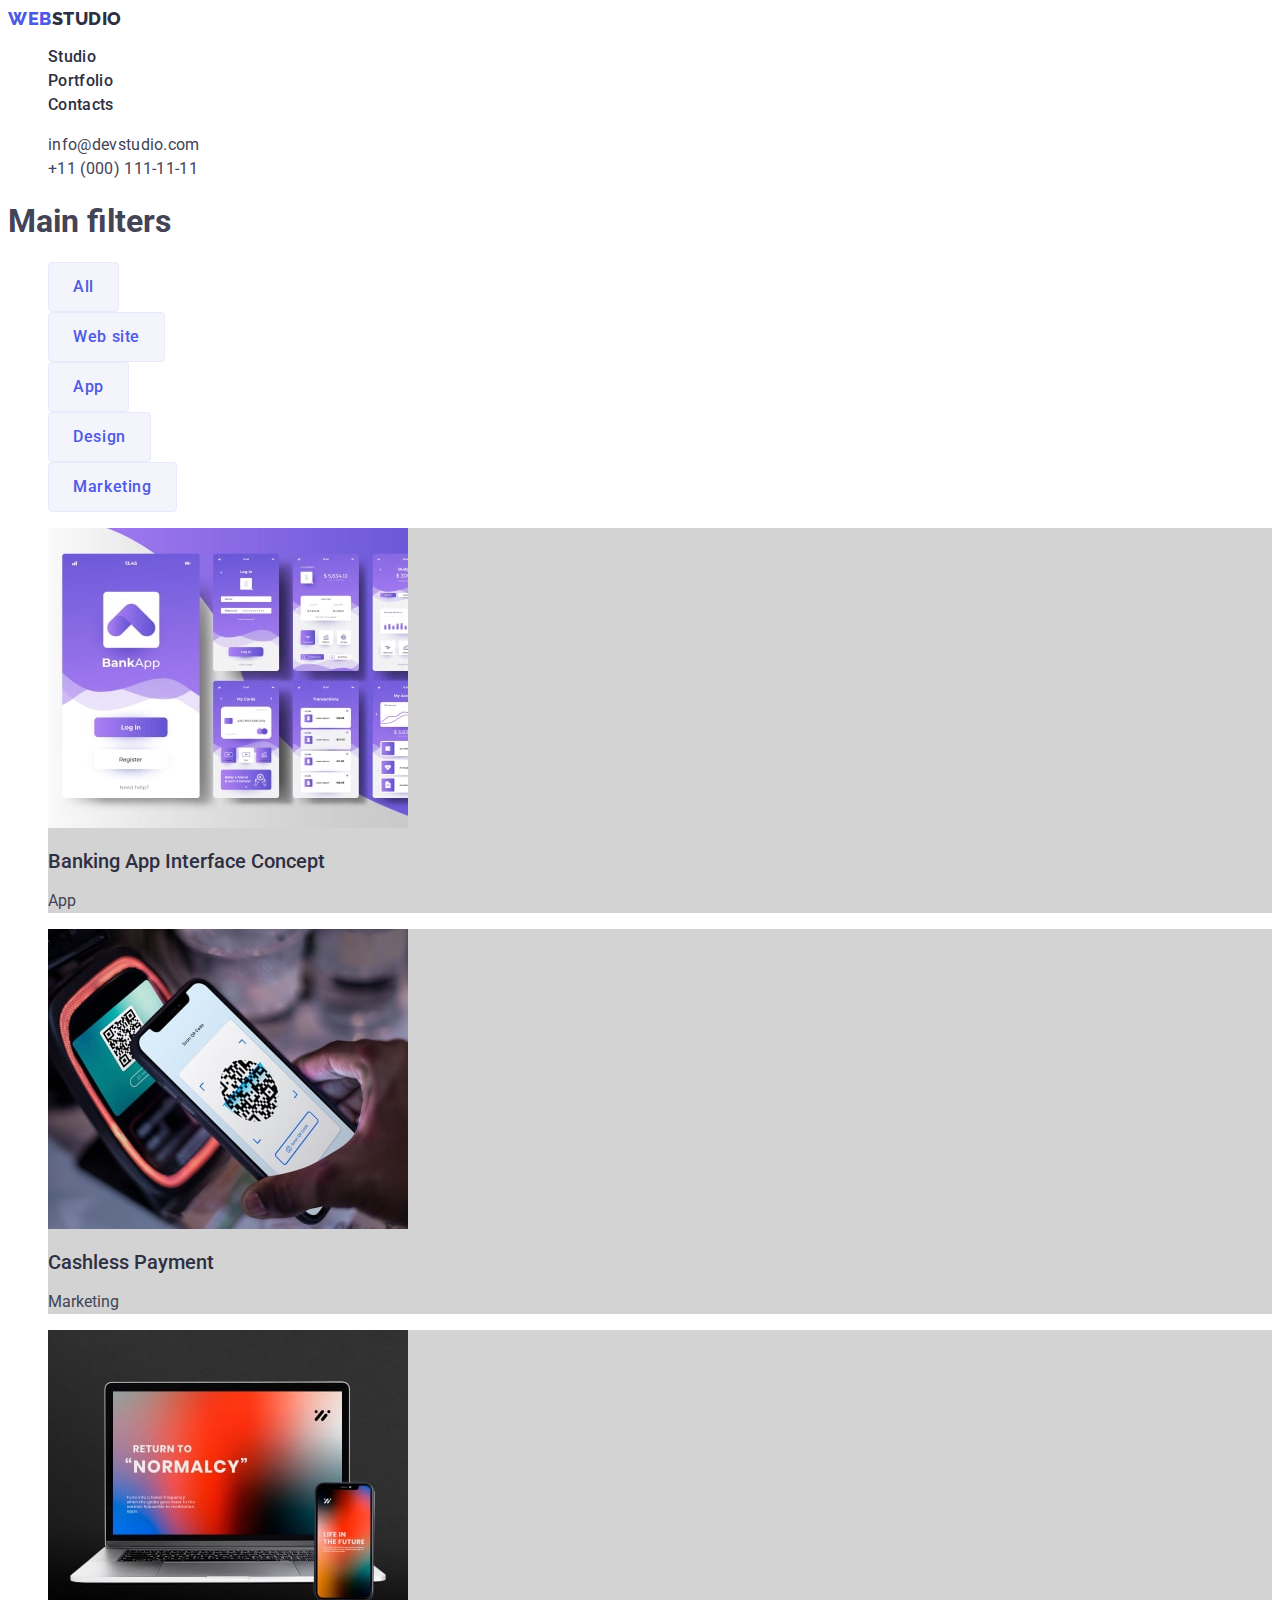
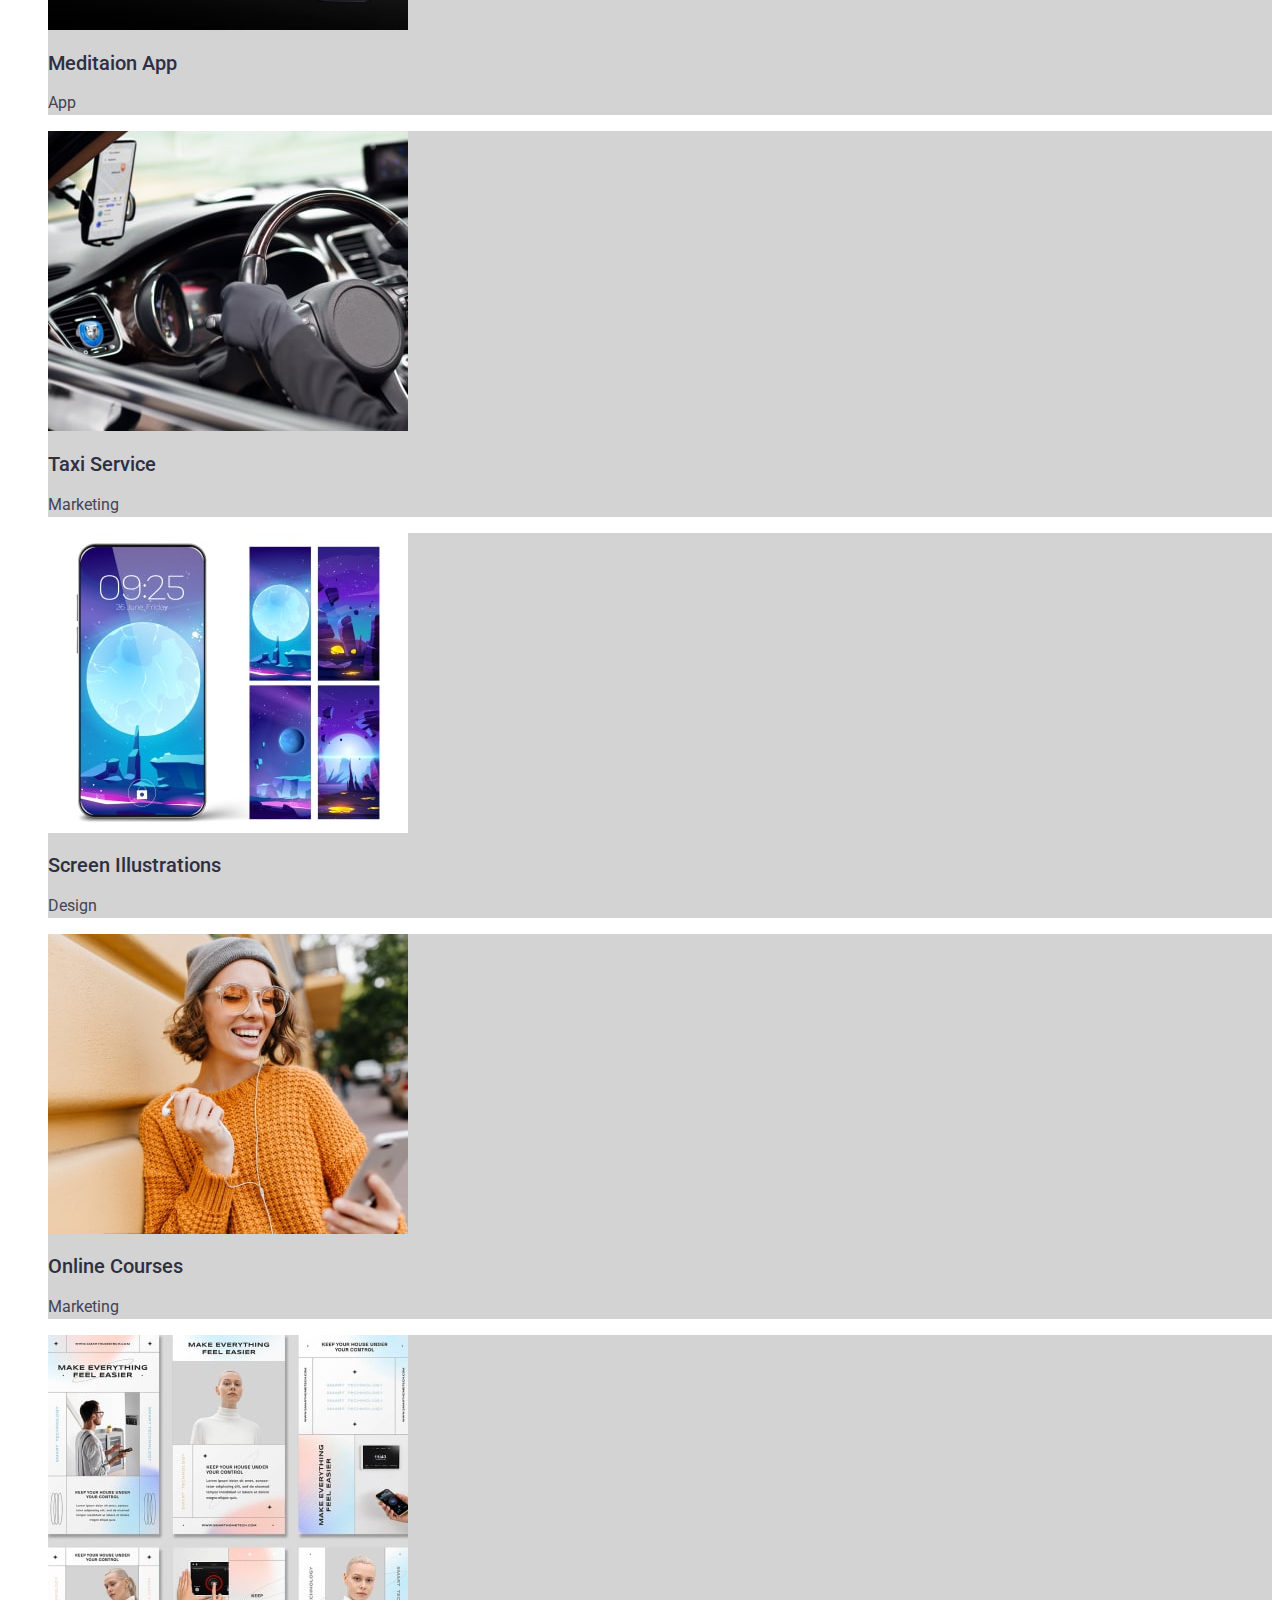
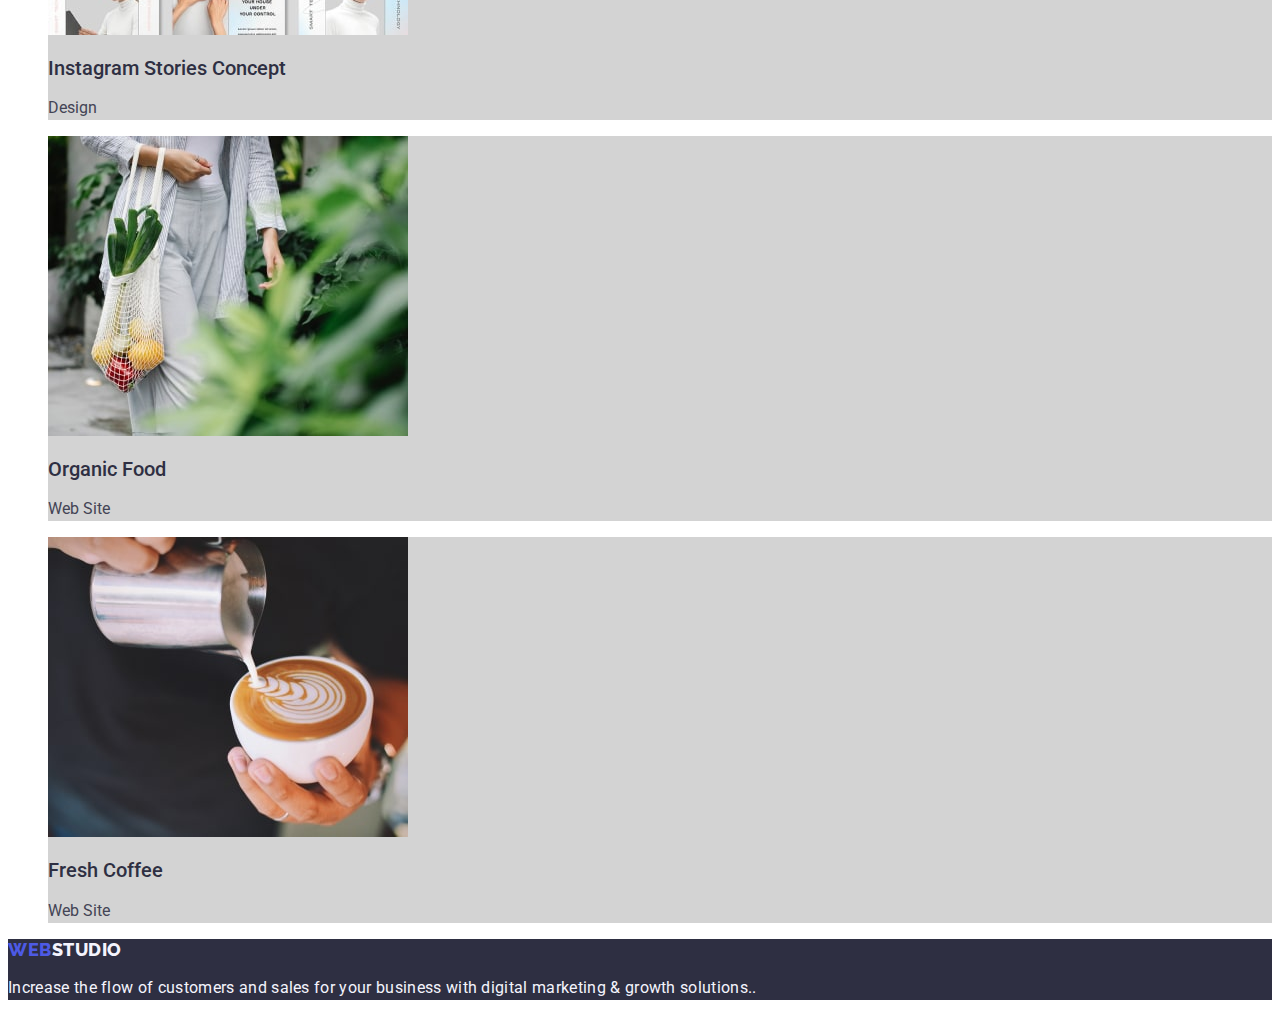
==== commit 0bfedaf5: "dz2" ====
--- a/portfolio.html
+++ b/portfolio.html
@@ -18,7 +18,7 @@
     <!---------------------------header------------------------------------------------>
     <header class='header-portfolio'>
         <nav class='header-portfolio-navigation list'>
-            <a class="header-portfolio-logo link" href="./index.html"><span class='header-portfolio-logo-1 link'>Web</span><span class='header-portfolio-logo-2 link'>Studio</span></a>
+            <a class="header-portfolio-logo link" href="./index.html">WEB<span class='header-portfolio-logo-2 link'>STUDIO</span></a>
             <ul class='header-portfolio-menu list'>
                 <li class='header-portfolio-menu-item '><a class="header-menu-link link" href="./index.html">Studio</a></li>
                 <li class='header-portfolio-menu-item '><a class="header-menu-link link" href="./portfolio.html">Portfolio</a></li>
@@ -43,7 +43,7 @@
 
             <ul class='list'>
                 <li><button type="button" class='filter-button'>All</button></li>
-                <li><button type="button" class='filter-button'>Website</button></li>
+                <li><button type="button" class='filter-button'>Web site</button></li>
                 <li><button type="button" class='filter-button'>App</button></li>
                 <li><button type="button" class='filter-button'>Design</button></li>
                 <li><button type="button" class='filter-button'>Marketing</button></li>
@@ -52,48 +52,48 @@
             <ul class='card-list list'>
                 <li class='card-list-item link'>
                     <img src="./images/images-portfolio/img-card1-1.jpg" alt="Banking App Interface Concept" width='360' height='300'>
-                    <h2 class='card-list-service'>Banking App Interface Concept</h2>
-                    <p class='card-list-app'>App</p>
+                    <h2 class='card-list-service link'>Banking App Interface Concept</h2>
+                    <p class='card-list-app link'>App</p>
                 </li>              
                 <li class='card-list-item link'>
                     <img src="./images/images-portfolio/img-card2-1.jpg" alt="Cashless Payment" width='360' height='300'>
-                    <h2 class='card-list-service'>Cashless Payment</h2>
-                    <p class='card-list-app'>Marketing</p>
+                    <h2 class='card-list-service link'>Cashless Payment</h2>
+                    <p class='card-list-app link'>Marketing</p>
                 </li>
                 <li class='card-list-item link'>
                     <img src="./images/images-portfolio/img-card3-1.jpg" alt="Meditaion App" width='360' height='300'>
-                    <h2 class='card-list-service'>Meditaion App</h2>
-                    <p class='card-list-app'>App</p>
+                    <h2 class='card-list-service link'>Meditaion App</h2>
+                    <p class='card-list-app link'>App</p>
                 </li>
                 <li class='card-list-item link'>
                     <img src="./images/images-portfolio/img-card1-2.jpg" alt="Taxi Service" width='360' height='300'>
-                    <h2 class='card-list-service'>Taxi Service</h2>
-                    <p class='card-list-app'>Marketing</p>
+                    <h2 class='card-list-service link'>Taxi Service</h2>
+                    <p class='card-list-app link'>Marketing</p>
                 </li>
                 <li class='card-list-item link'>
                     <img src="./images/images-portfolio/img-card2-2.jpg" alt="Screen Illustrations" width='360' height='300'>
-                    <h2 class='card-list-service'>Screen Illustrations</h2>
-                    <p class='card-list-app'>Design</p>
+                    <h2 class='card-list-service link'>Screen Illustrations</h2>
+                    <p class='card-list-app link'>Design</p>
                 </li>
                 <li class='card-list-item link'>
                     <img src="./images/images-portfolio/img-card3-2.jpg" alt="Online Courses" width='360' height='300'>
-                    <h2 class='card-list-service'>Online Courses</h2>
-                    <p class='card-list-app'>Marketing</p>
+                    <h2 class='card-list-service link'>Online Courses</h2>
+                    <p class='card-list-app link'>Marketing</p>
                 </li>
                 <li class='card-list-item link'>
                     <img src="./images/images-portfolio/img-card1-3.jpg" alt="Instagram Stories Concept" width='360' height='300'>
-                    <h2 class='card-list-service'>Instagram Stories Concept</h2>
-                    <p class='card-list-app'>Design </p>
+                    <h2 class='card-list-service link'>Instagram Stories Concept</h2>
+                    <p class='card-list-app link'>Design </p>
                 </li>
                 <li class='card-list-item link'>
                     <img src="./images/images-portfolio/img-card2-3.jpg" alt="Organic Food" width='360' height='300'>
-                    <h2 class='card-list-service'>Organic Food </h2>
-                    <p class='card-list-app'>Web Site </p>
+                    <h2 class='card-list-service link'>Organic Food </h2>
+                    <p class='card-list-app link'>Web Site </p>
                 </li>                
                 <li class='card-list-item link'>
                     <img src="./images/images-portfolio/img-card3-3.jpg" alt="Fresh Coffee" width='360' height='300'>
-                    <h2 class='card-list-service'>Fresh Coffee </h2>
-                    <p class='card-list-app'>Web Site </p>
+                    <h2 class='card-list-service link'>Fresh Coffee </h2>
+                    <p class='card-list-app link'>Web Site </p>
                 </li>
             </ul>       
         </section>
@@ -102,8 +102,7 @@
     <!-- --------------------------------footer--------------------------------- -->
 
     <footer class='footer-portfolio'>
-        <a class="footer-portfolio-logo link" href="./index.html"><span class='footer-portfolio-logo-1 link'>WEB</span><span class='footer-portfolio-logo-2 link
-            '>STUDIO</span></a>
+        <a class="footer-portfolio-logo link" href="./index.html">WEB<span class='footer-portfolio-logo-2 link'>STUDIO</span></a>
         <p class='footer-portfolio-text'>Increase the flow of customers and sales for your business with digital marketing & growth solutions..</p>
     </footer>
 
--- a/css/styles.css
+++ b/css/styles.css
@@ -36,10 +36,10 @@
    background-color: #FFF;;
 }
 
-
 a {
    color: currentColor;
 }
+
 .link { 
    text-decoration: none;
  } 
@@ -48,12 +48,11 @@
    color: #404bbf;
  }
 
- .link:hover {
+ .link:focus {
    color: #404bbf;
  }
 
- .list {
-   list-style-type: none;
+ .list {   
    list-style: none;
  }
 
@@ -74,13 +73,9 @@
  .address {
    font-style: normal;
  }
- /* ----------------------header-------------------------- */
-
-.header-logo {
-
-}
-
-.header-logo-1 {
+ /* ----------------------header main-------------------------- */
+
+ .header-navigation {
    color: var(--iris, #4d5ae5);
    font-family: Raleway, sans-serif;
    font-size: 18px;
@@ -89,6 +84,17 @@
    line-height: 1.17;
    letter-spacing: 0.03em;
 text-transform: uppercase;
+
+ }
+.header-logo {
+   color: var(--iris, #4d5ae5);
+   font-family: Raleway, sans-serif;
+   font-size: 18px;
+   font-style: normal;
+   font-weight: 800;
+   line-height: 1.17;
+   letter-spacing: 0.03em;
+text-transform: uppercase;;
 }
 
 .header-logo-2 {
@@ -97,12 +103,12 @@
 font-size: 18px;
 font-style: normal;
 font-weight: 800;
-line-height: 21px; /* 116.667% */
-letter-spacing: 0.54px;
-text-transform: uppercase;
-}
-
-.header-menu-link {
+line-height: 1.17; /* 116.667% */
+letter-spacing: 0.03;
+text-transform: uppercase;
+}
+
+.header-menu {
    color: var(--navyblue, #2E2F42);
 /* Body Medium */
    font-family: Roboto, sans-serif;
@@ -111,6 +117,17 @@
    font-weight: 500;
    line-height: 1.5;
    letter-spacing: 0.02em;
+} 
+
+.header-menu-link {
+   color: var(--navyblue, #2E2F42);
+/* Body Medium */
+   font-family: Roboto, sans-serif;
+   font-size: 16px;
+   font-style: normal;
+   font-weight: 500;
+   line-height: 1.5;
+   letter-spacing: 0.02em;
 }
 
 .header-menu-link:hover {
@@ -137,13 +154,11 @@
 letter-spacing: 0.02em;
 }
 
-/* _____________________hero_________________________ */
+/* _____________________hero main_________________________ */
 
 .hero {
 background-color: var(--navyblue, #2E2F42);
 }
-
-
 
 .hero-title {
    color: var(--white, #FFF);
@@ -177,7 +192,7 @@
    background-color: #404bbf;
 }
 
-/* ---------------advantages -------------*/
+/* ---------------advantages main -------------*/
 
 .advantages {
 }
@@ -209,7 +224,7 @@
 letter-spacing: 0.02em;
 }
 
-/* --------------------made---------- */
+/* --------------------made main---------- */
 
 .made {
 }
@@ -230,7 +245,7 @@
 .made-list-item {
 }
 
-/* ---------------team------------------ */
+/* ---------------team main------------------ */
 
 .team {
    background-color: #F4F4FD;
@@ -277,21 +292,31 @@
 letter-spacing: 0.02em;
 }
 
-/* -------------------------------footer--------------------------------- */
+/* ---------------footer main--------------------------------- */
+
 .footer {
-   background-color: var(--navyblue, #2E2F42);
-}
-.footer-logo-1 {
    color: var(--iris, #4d5ae5);
-font-family: Raleway, sans-serif;
-font-size: 18px;
-font-style: normal;
-font-weight: 800;
-line-height: 1.17; /* 116.667% */
-letter-spacing: 0.03em;
-text-transform: uppercase;
-}
-
+   font-family: Raleway, sans-serif;
+   font-size: 18px;
+   font-style: normal;
+   font-weight: 800;
+   line-height: 1.17; /* 116.667% */
+   letter-spacing: 0.03em;
+   text-transform: uppercase; 
+   background-color: var(--navyblue, #2E2F42);  
+}
+
+.footer-logo {
+   color: var(--iris, #4d5ae5);
+   font-family: Raleway, sans-serif;
+   font-size: 18px;
+   font-style: normal;
+   font-weight: 800;
+   line-height: 1.17; /* 116.667% */
+   letter-spacing: 0.03em;
+   text-transform: uppercase; 
+   background-color: var(--navyblue, #2E2F42); 
+}
 .footer-logo-2 {
    color: var(--cloud, #F4F4FD);
 font-family: Raleway, sans-serif;
@@ -319,7 +344,7 @@
 /* --------------------------------------- */
 
 
-/* -----------------------header--------------------------- */
+/* -----------------------header portfolio-------------------------- */
 
 
 .header-portfolio {
@@ -337,16 +362,6 @@
 text-transform: uppercase;
 }
 
-.header-portfolio-logo-1 {
-   color: var(--iris, #4D5AE5);
-font-family: Raleway, sans-serif;
-font-size: 18px;
-font-style: normal;
-font-weight: 800;
-line-height: 1.17x; /* 116.667% */
-letter-spacing: 0.03em;
-text-transform: uppercase;
-}
 
 .header-portfolio-logo-2 {
    color: var(--navyblue, #2E2F42);
@@ -436,10 +451,10 @@
    color: #404bbf;
 }
 
-/* -------------------------------main---------------------- */
+/* ------------------------main portfolio---------------------- */
 /* ------------------------------------------------------------------- */
 
-/* --------------------------------filter--------------------------- */
+/* -----------------------filter portfolio--------------------------- */
 .filter-button {
    color: var(--iris, #4d5ae5);
 background-color: var(#F4F4FD;) 
@@ -469,7 +484,7 @@
    color: #FFFFFF;
    background-color: #404bbf;
 }
-/* -----------------------------------card------------------------ */
+/* -----------------------card portfolio------------------------ */
 
 .card-list {
 
@@ -501,16 +516,14 @@
 letter-spacing: 0.02;
 }
 
-/* --------------------------------footer----------------------- */
+/* ----------------------footer portfolio----------------------- */
 /* -------------------------------------------------------------------- */
 
 .footer-portfolio {
    background-color: var(--navyblue, #2E2F42);
 }
 
-
-
-.footer-portfolio-logo-1 {
+.footer-portfolio-logo {
    color: var(--cloud, #4D5AE5);
 font-family: Raleway, sans-serif;
 font-size: 18px;
@@ -519,8 +532,6 @@
 line-height: 1.17; /* 116.667% */
 letter-spacing: 0.03em;
 text-transform: uppercase;
-
-
 }  
 
 .footer-portfolio-logo-2 {
@@ -532,7 +543,6 @@
 line-height: 1.17; /* 116.667% */
 letter-spacing: 0.03em;
 text-transform: uppercase;
-
 }
 
 .footer-portfolio-text {
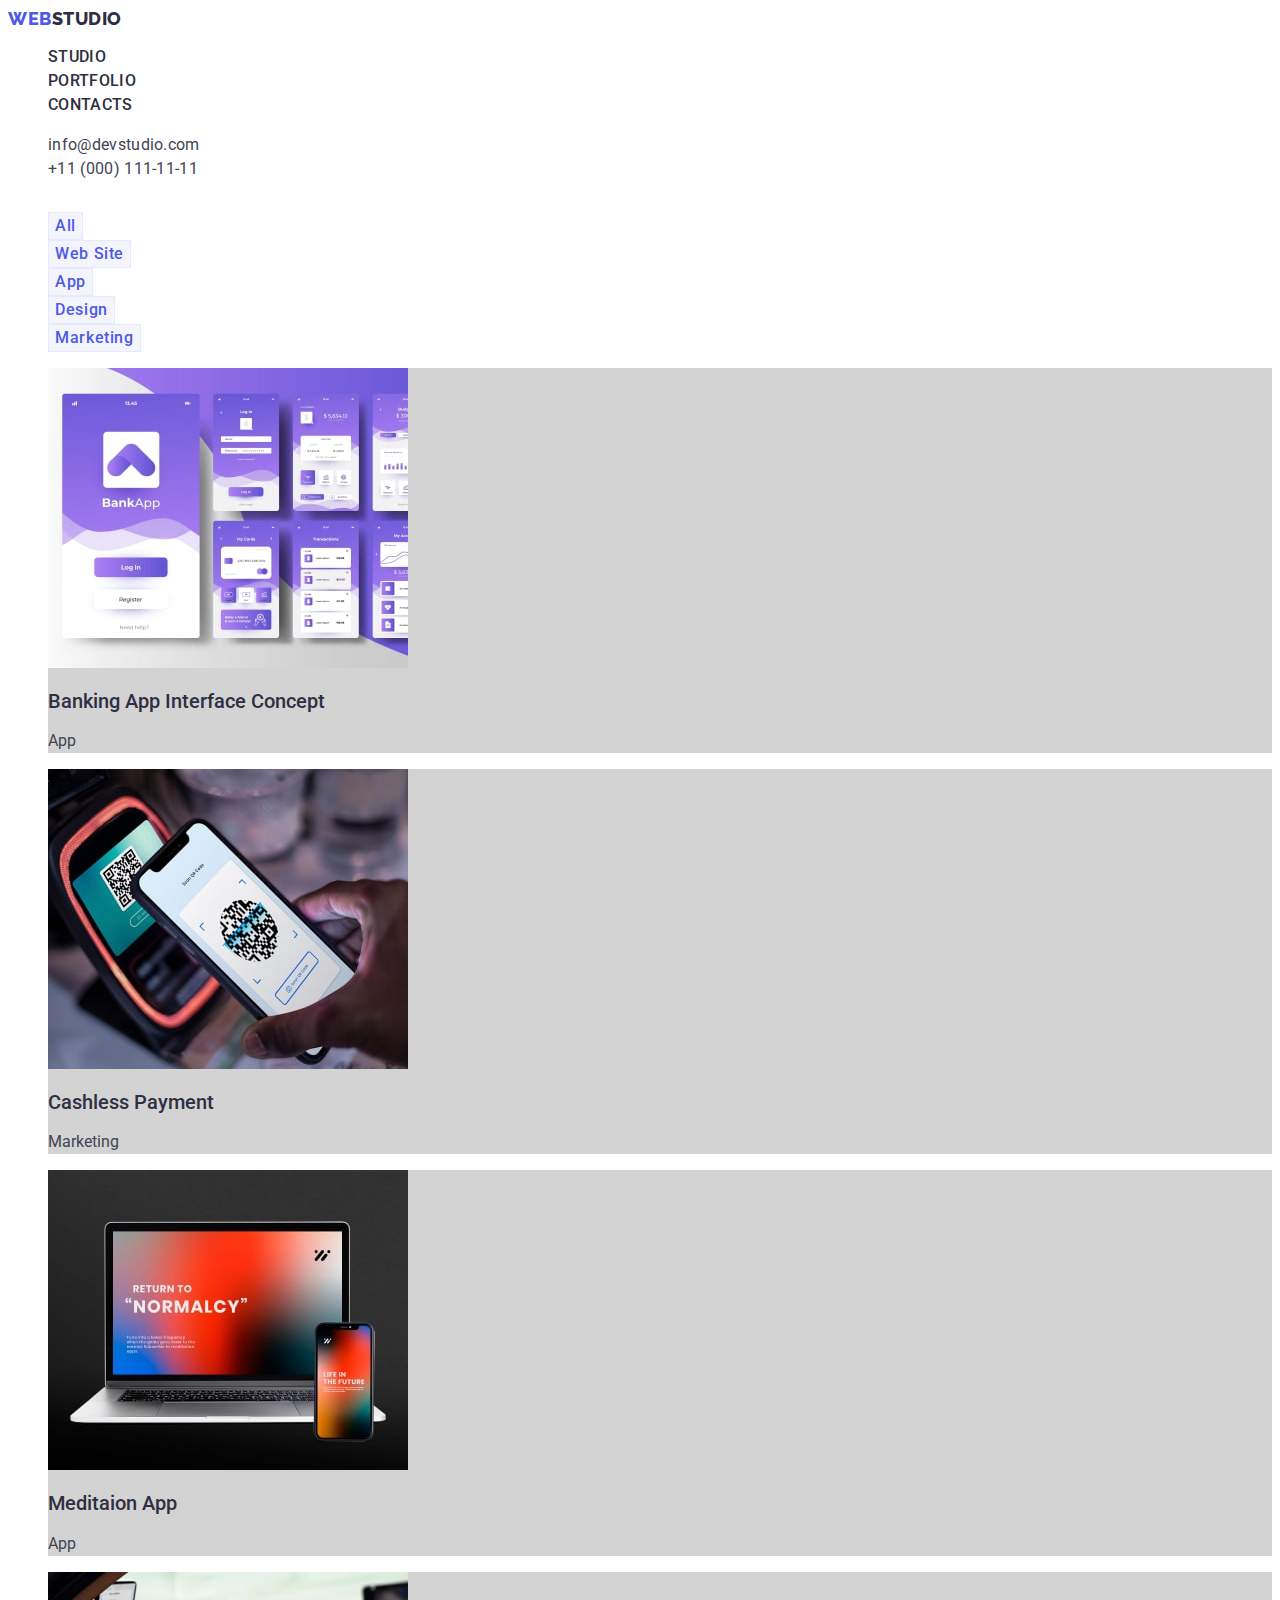
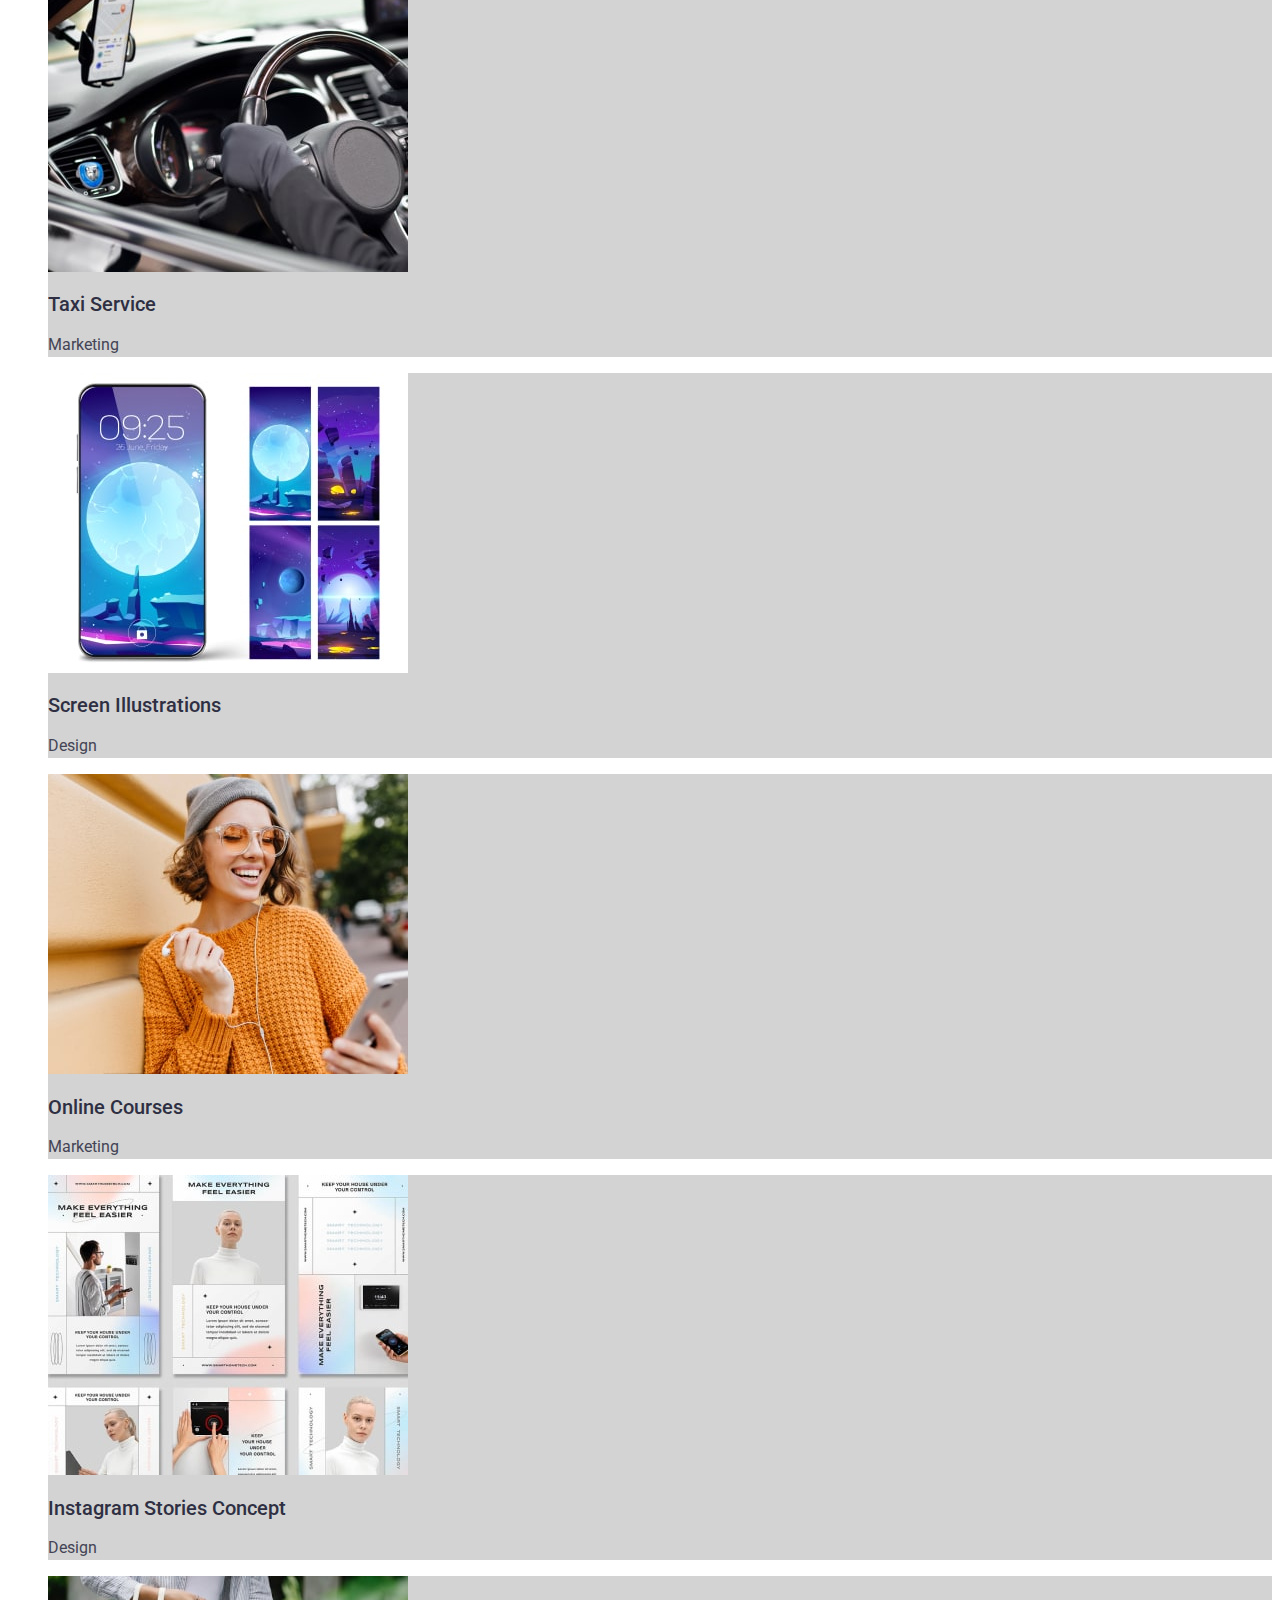
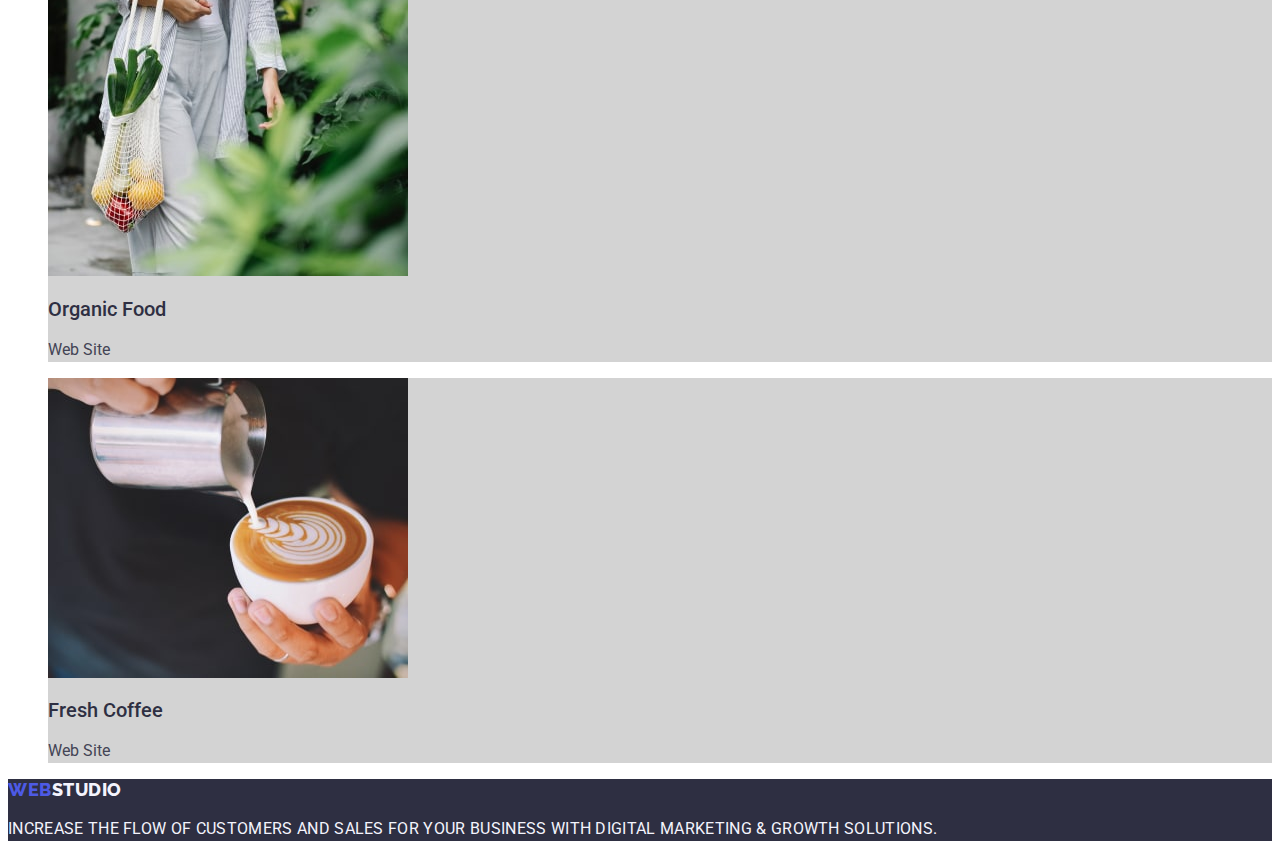
==== commit 08554e02: "dz2" ====
--- a/portfolio.html
+++ b/portfolio.html
@@ -16,20 +16,20 @@
 <body>
 
     <!---------------------------header------------------------------------------------>
-    <header class='header-portfolio'>
-        <nav class='header-portfolio-navigation list'>
-            <a class="header-portfolio-logo link" href="./index.html">WEB<span class='header-portfolio-logo-2 link'>STUDIO</span></a>
-            <ul class='header-portfolio-menu list'>
-                <li class='header-portfolio-menu-item '><a class="header-menu-link link" href="./index.html">Studio</a></li>
-                <li class='header-portfolio-menu-item '><a class="header-menu-link link" href="./portfolio.html">Portfolio</a></li>
-                <li class='header-portfolio-menu-item '><a class="header-menu-link link" href="">Contacts</a></li>
+     <header class='header'>
+        <nav class='header-navigation'>
+            <a class='header-logo link' href="./index.html">Web<span class="header-logo-2 link">Studio</span></a>
+            <ul class='header-menu list'>
+                <li class='header-menu-item list'><a class="header-menu-link link" href="./index.html">Studio</a></li>
+                <li class='header-menu-item list'><a class="header-menu-link link" href="./portfolio.html">Portfolio</a></li>
+                <li class='header-menu-item list'><a class="header-menu-link link" href="">Contacts</a></li>
             </ul>
         </nav>
 
         <address class='address'> 
-            <ul class='header-portfolio-address list'>
-                <li class='header-portfolio-address-item'><a class="header-portfolio-address-link link" href="mailto:info@devstudio.com">info@devstudio.com</a></li>
-                <li class='header-portfolio-address-item'><a class="header-portfolio-address-link link" href="tel:+110001111111">+11 (000) 111-11-11</a></li>
+            <ul class='header-addres list'>
+                <li class='header-address-item list'><a class="header-address-link link" href="mailto:info@devstudio.com">info@devstudio.com</a></li>
+                <li class='header-address-item list'><a class="header-address-link link" href="tel:+110001111111">+11 (000) 111-11-11</a></li>
             </ul>
         </address>
     </header>
@@ -39,61 +39,79 @@
     <main>
         <section>
 
-            <h1>Main filters</h1>        
+            <h1 class='visually-hidden'>Main filters</h1>        
 
             <ul class='list'>
                 <li><button type="button" class='filter-button'>All</button></li>
-                <li><button type="button" class='filter-button'>Web site</button></li>
+                <li><button type="button" class='filter-button'>Web Site</button></li>
                 <li><button type="button" class='filter-button'>App</button></li>
                 <li><button type="button" class='filter-button'>Design</button></li>
                 <li><button type="button" class='filter-button'>Marketing</button></li>
             </ul>        
 
             <ul class='card-list list'>
-                <li class='card-list-item link'>
+                <li class='card-list-item'>
+                    <a href="" class='portfolio-link link'>
                     <img src="./images/images-portfolio/img-card1-1.jpg" alt="Banking App Interface Concept" width='360' height='300'>
                     <h2 class='card-list-service link'>Banking App Interface Concept</h2>
                     <p class='card-list-app link'>App</p>
+                    </a>
                 </li>              
                 <li class='card-list-item link'>
+                    <a href="" class='portfolio-link link'>
                     <img src="./images/images-portfolio/img-card2-1.jpg" alt="Cashless Payment" width='360' height='300'>
                     <h2 class='card-list-service link'>Cashless Payment</h2>
                     <p class='card-list-app link'>Marketing</p>
+                    </a>
                 </li>
                 <li class='card-list-item link'>
+                    <a href="" class='portfolio-link link'>
                     <img src="./images/images-portfolio/img-card3-1.jpg" alt="Meditaion App" width='360' height='300'>
                     <h2 class='card-list-service link'>Meditaion App</h2>
                     <p class='card-list-app link'>App</p>
+                    </a>
                 </li>
                 <li class='card-list-item link'>
+                    <a href="" class='portfolio-link link'>
                     <img src="./images/images-portfolio/img-card1-2.jpg" alt="Taxi Service" width='360' height='300'>
                     <h2 class='card-list-service link'>Taxi Service</h2>
                     <p class='card-list-app link'>Marketing</p>
+                    </a>
                 </li>
                 <li class='card-list-item link'>
+                    <a href="" class='portfolio-link link'>
                     <img src="./images/images-portfolio/img-card2-2.jpg" alt="Screen Illustrations" width='360' height='300'>
                     <h2 class='card-list-service link'>Screen Illustrations</h2>
                     <p class='card-list-app link'>Design</p>
+                    </a>
                 </li>
                 <li class='card-list-item link'>
+                    <a href="" class='portfolio-link link'>
                     <img src="./images/images-portfolio/img-card3-2.jpg" alt="Online Courses" width='360' height='300'>
                     <h2 class='card-list-service link'>Online Courses</h2>
                     <p class='card-list-app link'>Marketing</p>
+                    </a>
                 </li>
                 <li class='card-list-item link'>
+                    <a href="" class='portfolio-link link'>
                     <img src="./images/images-portfolio/img-card1-3.jpg" alt="Instagram Stories Concept" width='360' height='300'>
                     <h2 class='card-list-service link'>Instagram Stories Concept</h2>
-                    <p class='card-list-app link'>Design </p>
+                    <p class='card-list-app link'>Design</p>
+                    </a>
                 </li>
                 <li class='card-list-item link'>
+                    <a href="" class='portfolio-link link'>
                     <img src="./images/images-portfolio/img-card2-3.jpg" alt="Organic Food" width='360' height='300'>
-                    <h2 class='card-list-service link'>Organic Food </h2>
-                    <p class='card-list-app link'>Web Site </p>
+                    <h2 class='card-list-service link'>Organic Food</h2>
+                    <p class='card-list-app link'>Web Site</p>
+                    </a>
                 </li>                
                 <li class='card-list-item link'>
+                    <a href="" class='portfolio-link link'>
                     <img src="./images/images-portfolio/img-card3-3.jpg" alt="Fresh Coffee" width='360' height='300'>
-                    <h2 class='card-list-service link'>Fresh Coffee </h2>
-                    <p class='card-list-app link'>Web Site </p>
+                    <h2 class='card-list-service link'>Fresh Coffee</h2>
+                    <p class='card-list-app link'>Web Site</p>
+                    </a>
                 </li>
             </ul>       
         </section>
@@ -101,9 +119,9 @@
 
     <!-- --------------------------------footer--------------------------------- -->
 
-    <footer class='footer-portfolio'>
-        <a class="footer-portfolio-logo link" href="./index.html">WEB<span class='footer-portfolio-logo-2 link'>STUDIO</span></a>
-        <p class='footer-portfolio-text'>Increase the flow of customers and sales for your business with digital marketing & growth solutions..</p>
+      <footer class='footer'>
+        <a class='footer-logo link' href="./index.html">Web<span class="footer-logo-2">Studio</span></a>
+        <p class='footer-text'>Increase the flow of customers and sales for your business with digital marketing & growth solutions.</p>
     </footer>
 
 </body>
--- a/css/styles.css
+++ b/css/styles.css
@@ -1,5 +1,5 @@
 :root {
-   --color: #4D5AE5;
+   --iris: #4D5AE5;
    --color: #404BBF;
    --color: #2E2F42;
    --color: #31D0AA;
@@ -11,22 +11,7 @@
    --color: #2E2F42;
    --color: #FFFFFF;
    --color: #FCFCFC;
-   --position: 
-   --width: ;
-   --height: ;
-   --left: ;
-   --top: ;
-   --box-sizing: ;
-   --display: ;
-   --align-items: ;
-   --padding: ;
-   --flex-direction: ;
-   --gap: ;
-   --border-radius: ;
-   --box-shadow: ;
-   --order: ;
-   --flex-grow: ;
-   --border-bottom: ;
+
 
 }
 
@@ -57,12 +42,12 @@
  }
 
  .visually-hidden {
-   position: absolute;
+  
    width: 1px;
    height: 1px;
    margin: -1px;
    border: 0;
-   padding: 0;
+   
    
    white-space: nowrap;
    clip-path: inset(100%);
@@ -87,7 +72,7 @@
 
  }
 .header-logo {
-   color: var(--iris, #4d5ae5);
+   color: var(--iris);
    font-family: Raleway, sans-serif;
    font-size: 18px;
    font-style: normal;
@@ -180,9 +165,9 @@
 font-weight: 500;
 line-height: 1.5; /* 150% */
 letter-spacing: 0.04em;
-border-radius: 4px;
+
 background: var(--iris, #4D5AE5);
-box-shadow: 0px 4px 4px 0px rgba(0, 0, 0, 0.15);
+
 cursor: pointer;
 }
 .hero-btn:hover {
@@ -244,6 +229,8 @@
 }
 .made-list-item {
 }
+
+
 
 /* ---------------team main------------------ */
 
@@ -316,6 +303,7 @@
    letter-spacing: 0.03em;
    text-transform: uppercase; 
    background-color: var(--navyblue, #2E2F42); 
+   
 }
 .footer-logo-2 {
    color: var(--cloud, #F4F4FD);
@@ -466,11 +454,11 @@
 line-height: 1.5; /* 150% */
 letter-spacing: 0.04em;
 cursor: pointer;
-display: flex;
-padding: 12px 24px;
+
+
 justify-content: center;
-align-items: center;
-border-radius: 4px;
+
+
 border: 1px solid var(--cornflower, #E7E9FC);
 background: var(--cloud, #F4F4FD);
 }
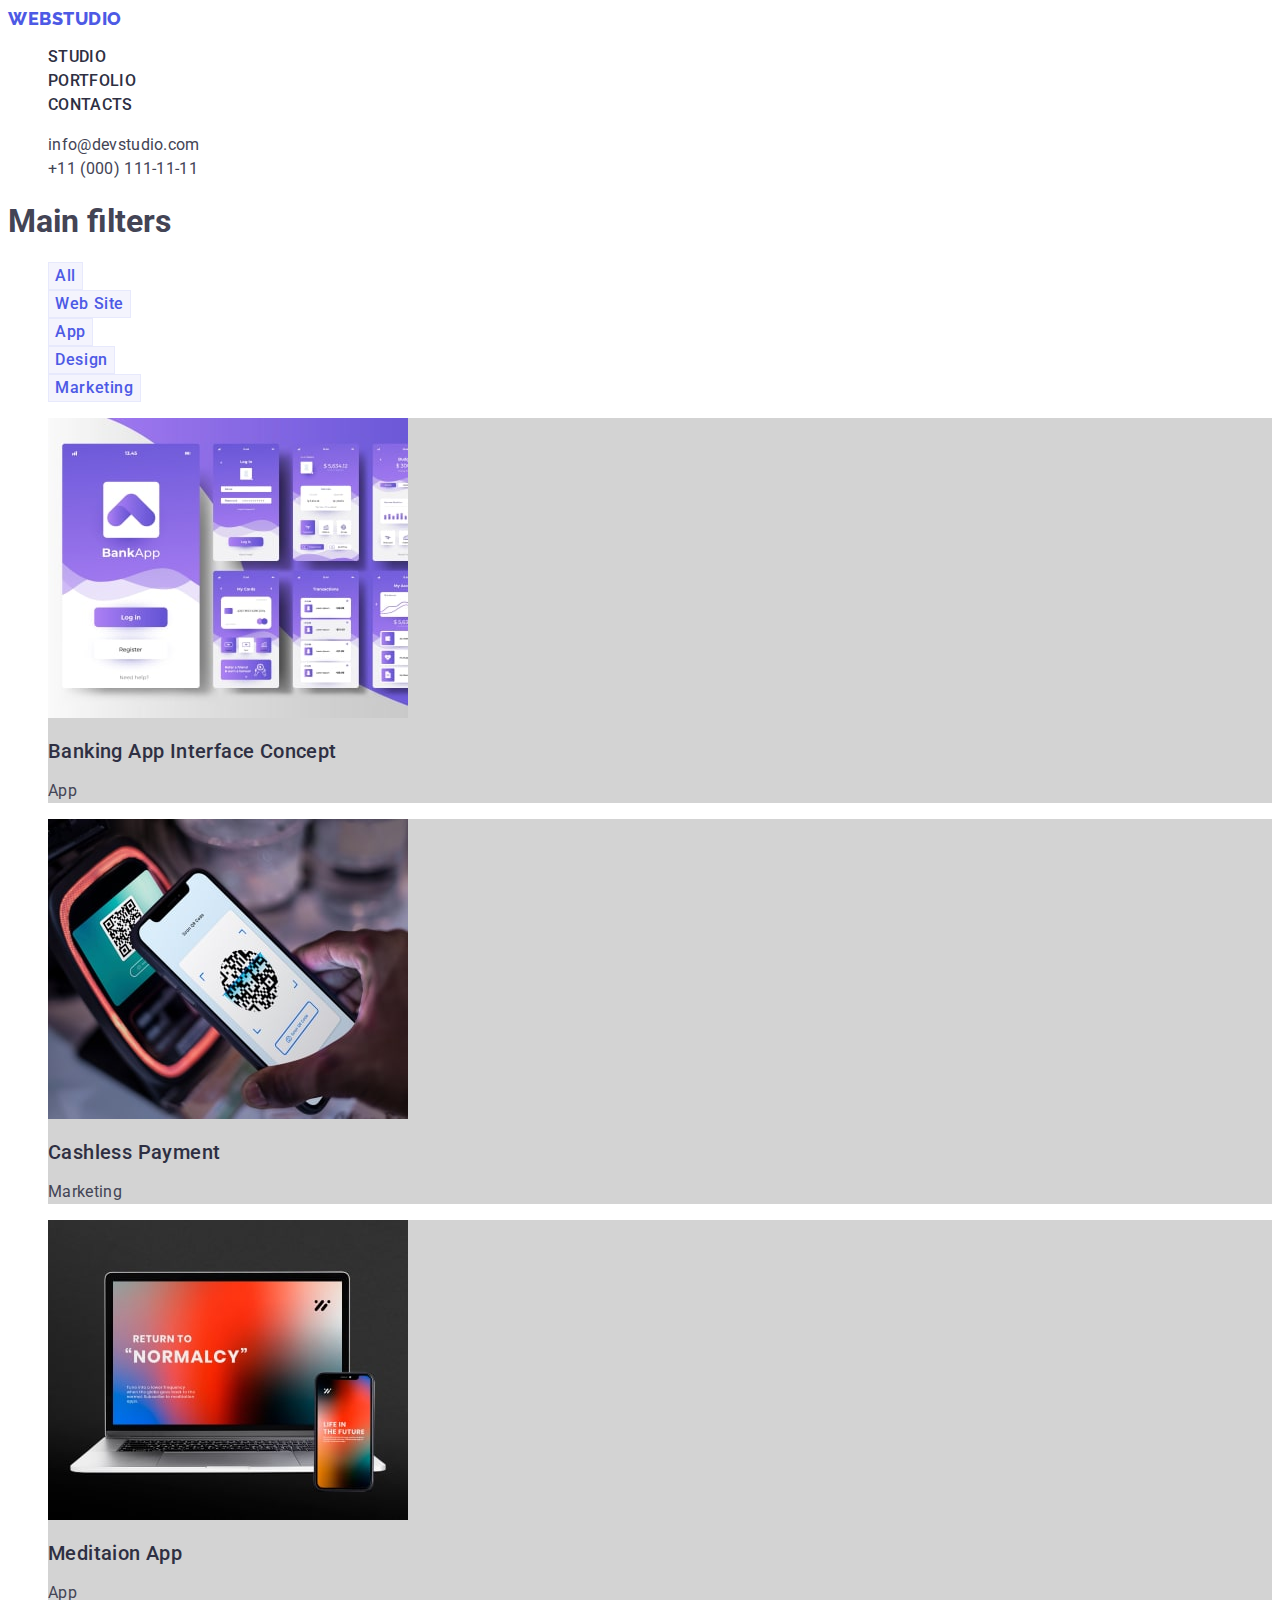
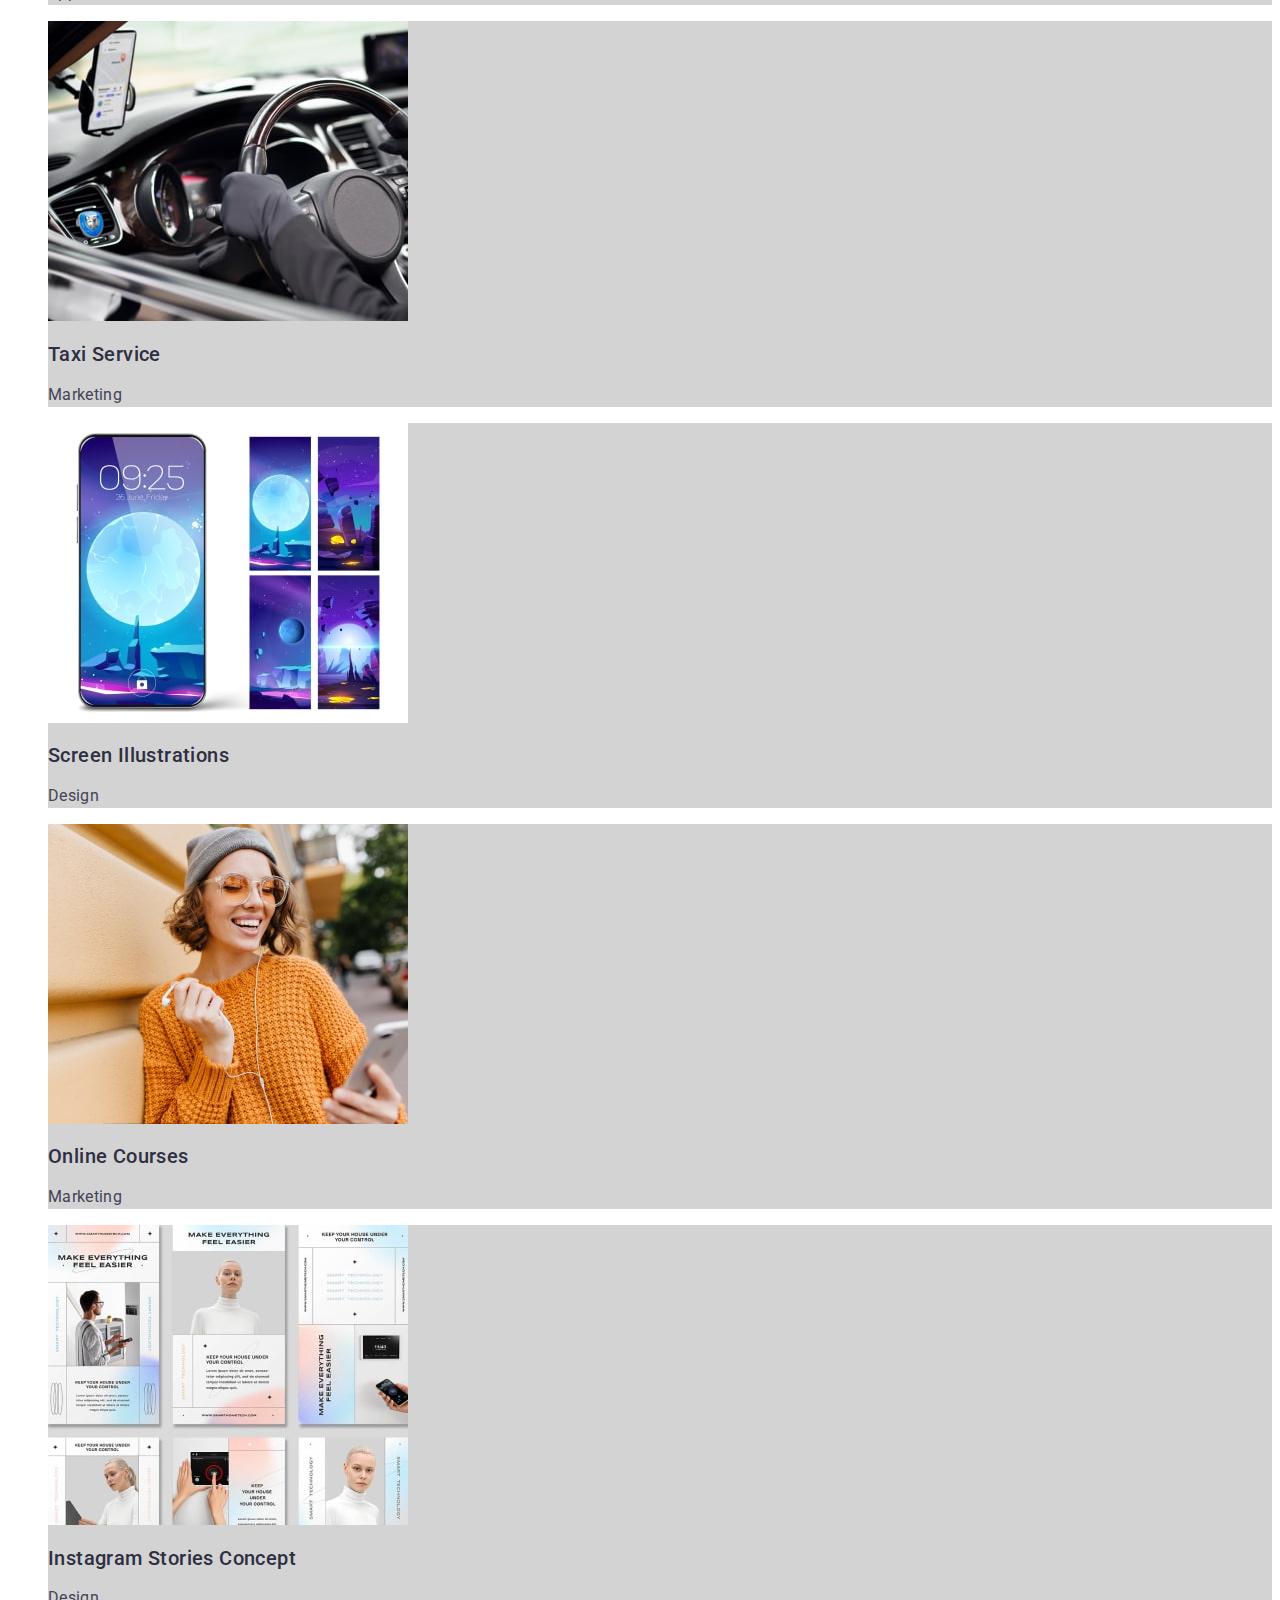
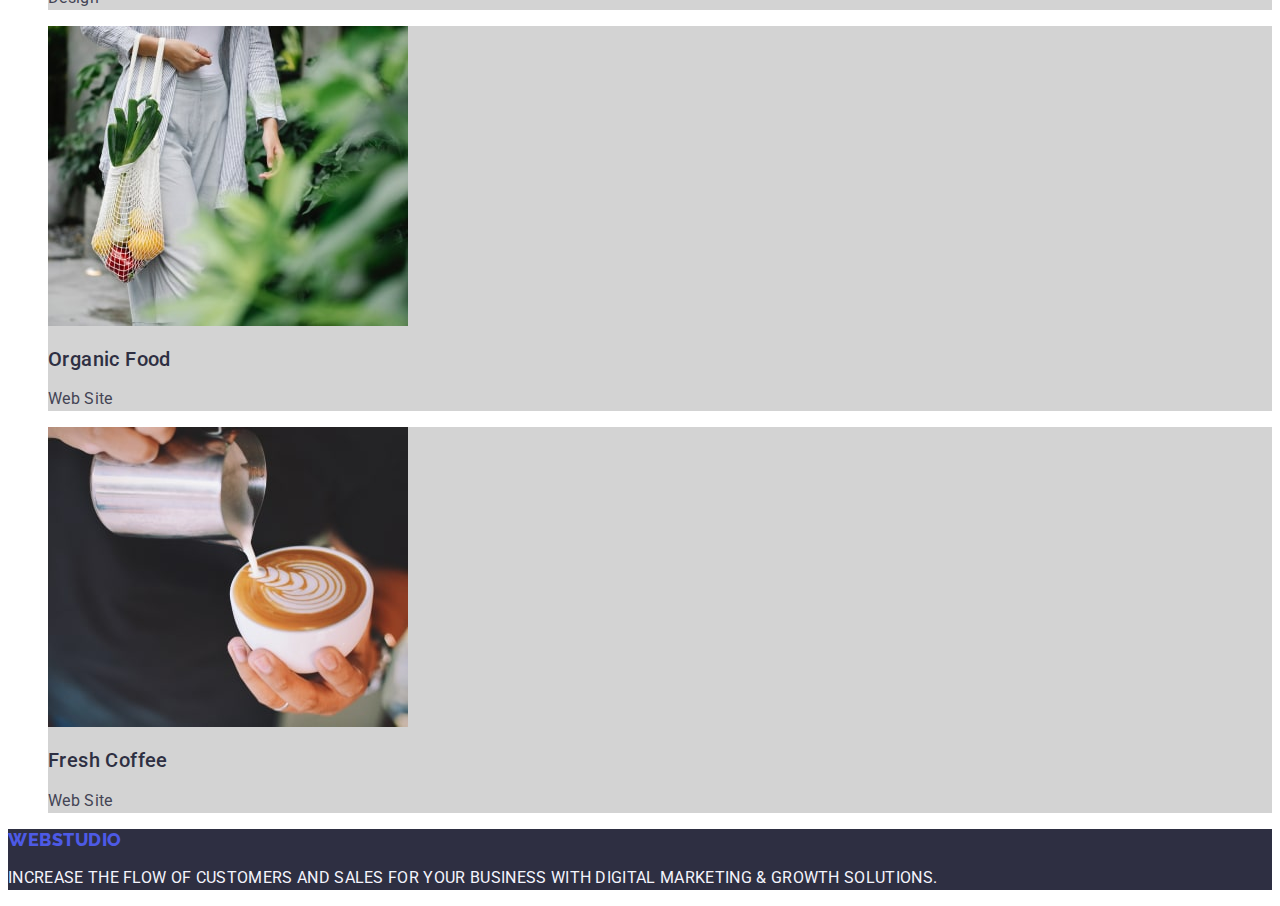
==== commit 37dd47d1: "dz2" ====
--- a/portfolio.html
+++ b/portfolio.html
@@ -16,9 +16,9 @@
 <body>
 
     <!---------------------------header------------------------------------------------>
-     <header class='header'>
+    <header class='header'>
         <nav class='header-navigation'>
-            <a class='header-logo link' href="./index.html">Web<span class="header-logo-2 link">Studio</span></a>
+            <a class='header-logo link' href="./index.html">Web<span class="header-logo-f">Studio</span></a>
             <ul class='header-menu list'>
                 <li class='header-menu-item list'><a class="header-menu-link link" href="./index.html">Studio</a></li>
                 <li class='header-menu-item list'><a class="header-menu-link link" href="./portfolio.html">Portfolio</a></li>
@@ -33,7 +33,6 @@
             </ul>
         </address>
     </header>
-
     <!------------------------main----------------------------------------->
     
     <main>
@@ -120,7 +119,7 @@
     <!-- --------------------------------footer--------------------------------- -->
 
       <footer class='footer'>
-        <a class='footer-logo link' href="./index.html">Web<span class="footer-logo-2">Studio</span></a>
+        <a class='footer-logo link' href="./index.html">Web<span class="footer-logo-f">Studio</span></a>
         <p class='footer-text'>Increase the flow of customers and sales for your business with digital marketing & growth solutions.</p>
     </footer>
 
--- a/css/styles.css
+++ b/css/styles.css
@@ -41,7 +41,7 @@
    list-style: none;
  }
 
- .visually-hidden {
+ /* .visually-hidden {
   
    width: 1px;
    height: 1px;
@@ -53,7 +53,7 @@
    clip-path: inset(100%);
    clip: rect(0 0 0 0);
    overflow: hidden;
- }
+ } */
 
  .address {
    font-style: normal;
@@ -82,7 +82,7 @@
 text-transform: uppercase;;
 }
 
-.header-logo-2 {
+.header-logo- {
    color: var(--navyblue, #2E2F42);
 font-family: Raleway, sans-serif;
 font-size: 18px;
@@ -351,7 +351,7 @@
 }
 
 
-.header-portfolio-logo-2 {
+.header-portfolio-logo-f {
    color: var(--navyblue, #2E2F42);
 font-family: Raleway, sans-serif;
 font-size: 18px;
@@ -491,7 +491,7 @@
 font-style: normal;
 font-weight: 500;
 line-height: 1.2; /* 120% */
-letter-spacing: 0.02;
+letter-spacing: 0.02em;
 }
 
 .card-list-app {
@@ -501,7 +501,7 @@
 font-style: normal;
 font-weight: 400;
 line-height: 1.5; /* 150% */
-letter-spacing: 0.02;
+letter-spacing: 0.02em;
 }
 
 /* ----------------------footer portfolio----------------------- */
@@ -522,7 +522,7 @@
 text-transform: uppercase;
 }  
 
-.footer-portfolio-logo-2 {
+.footer-portfolio-logo-f {
 color: var(--iris, #F4F4FD);
 font-family: Raleway;
 font-size: 18px;
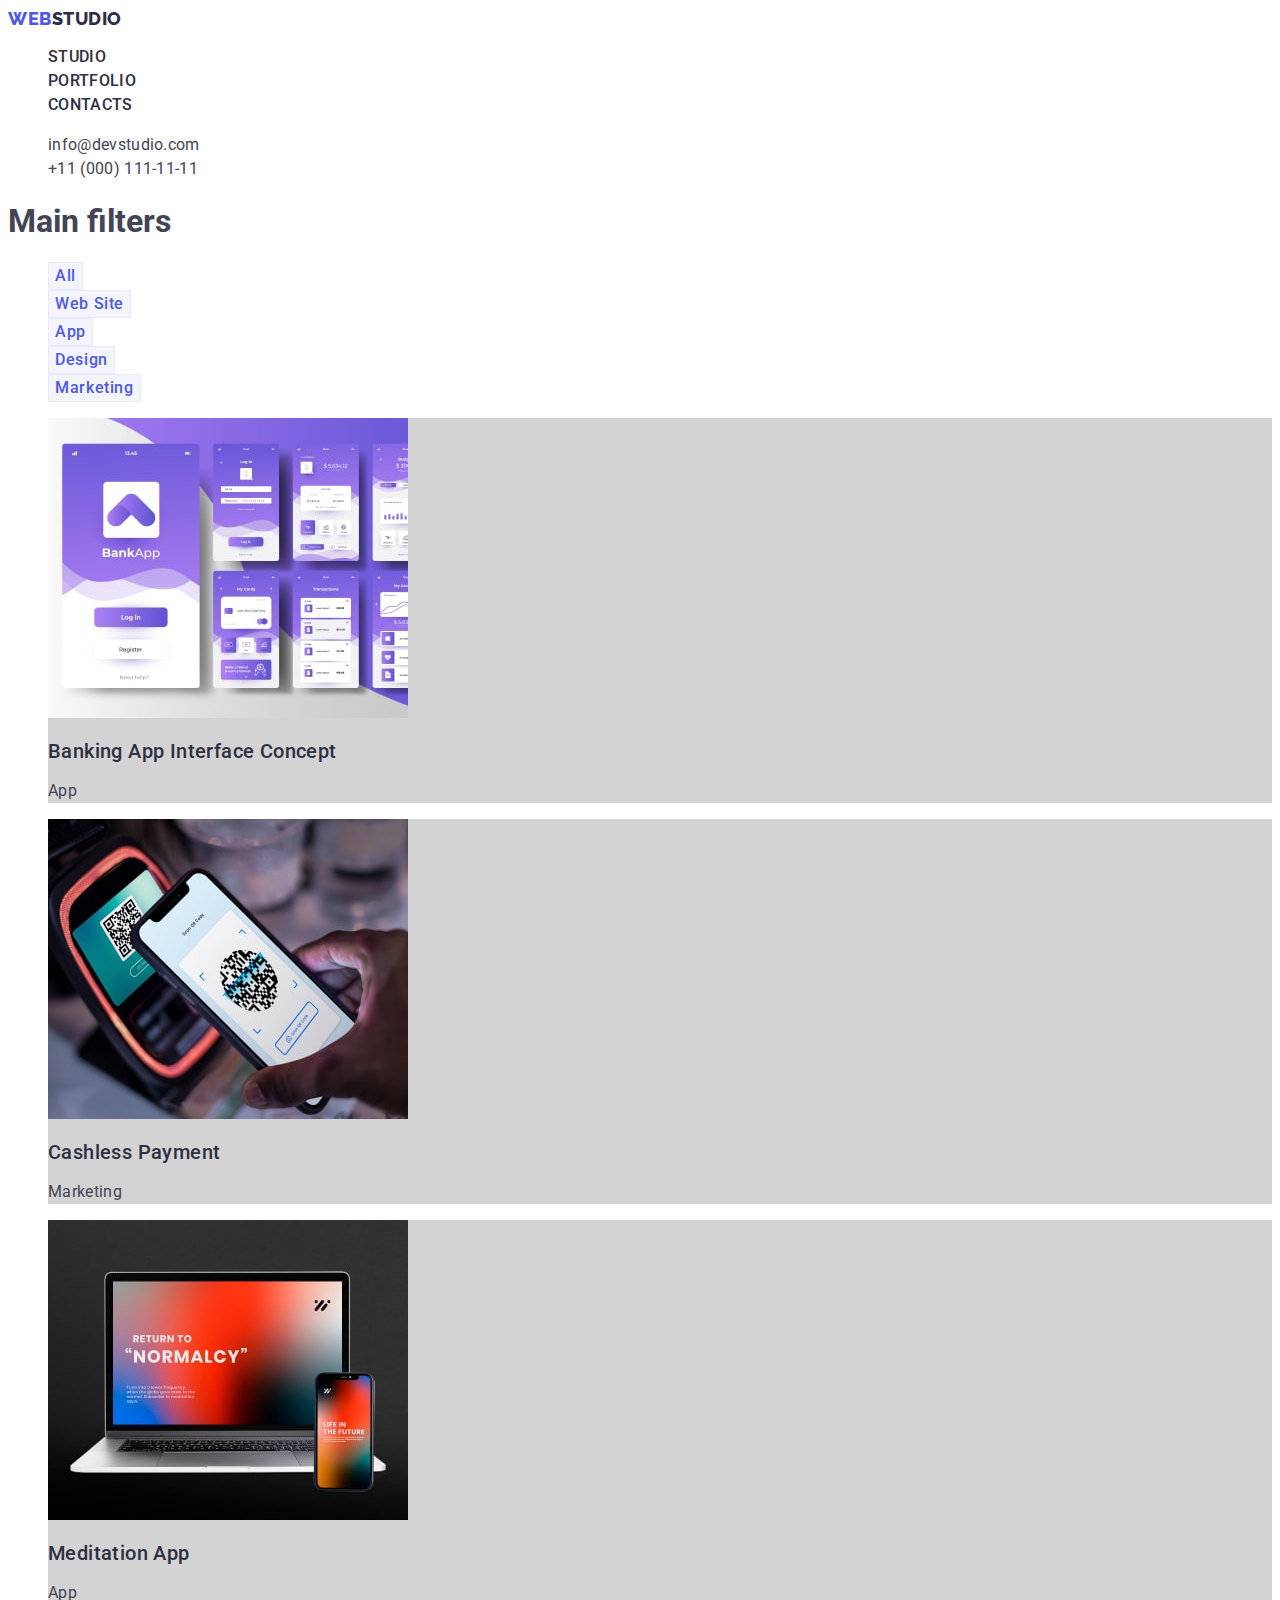
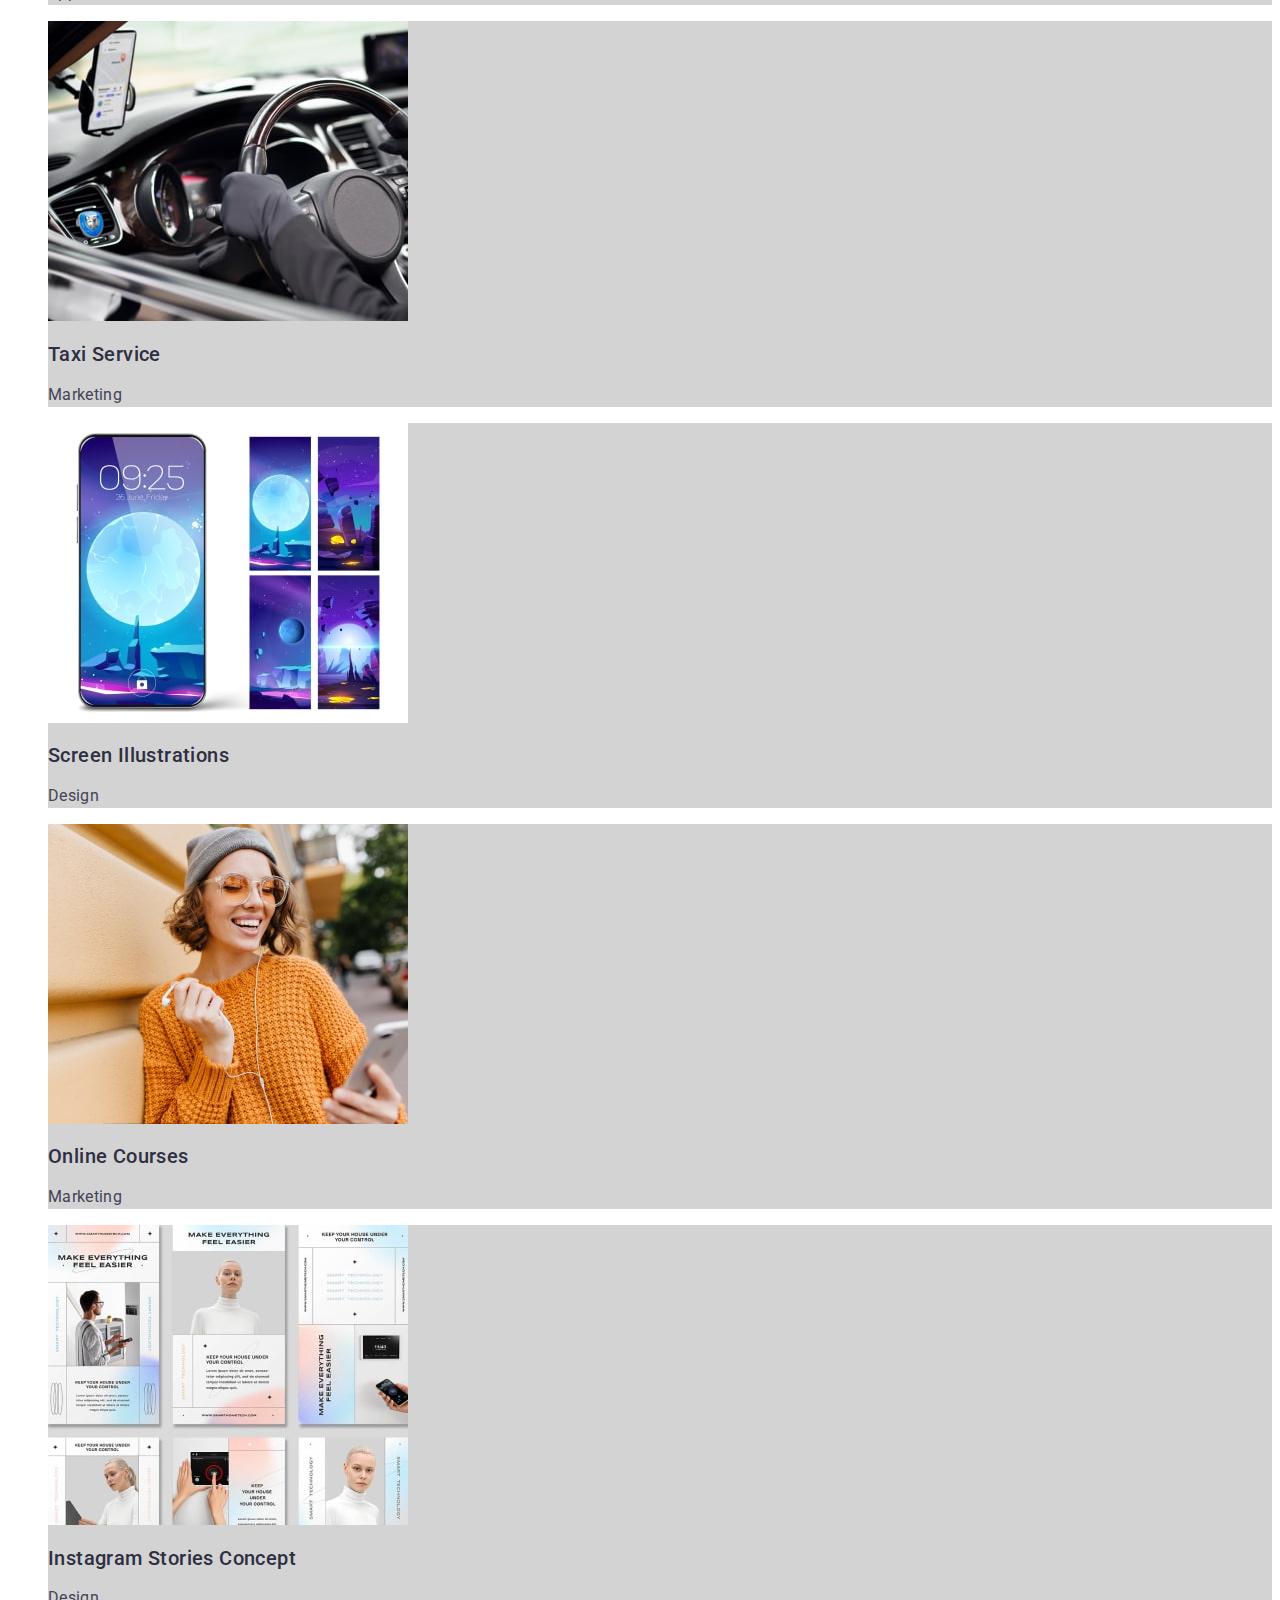
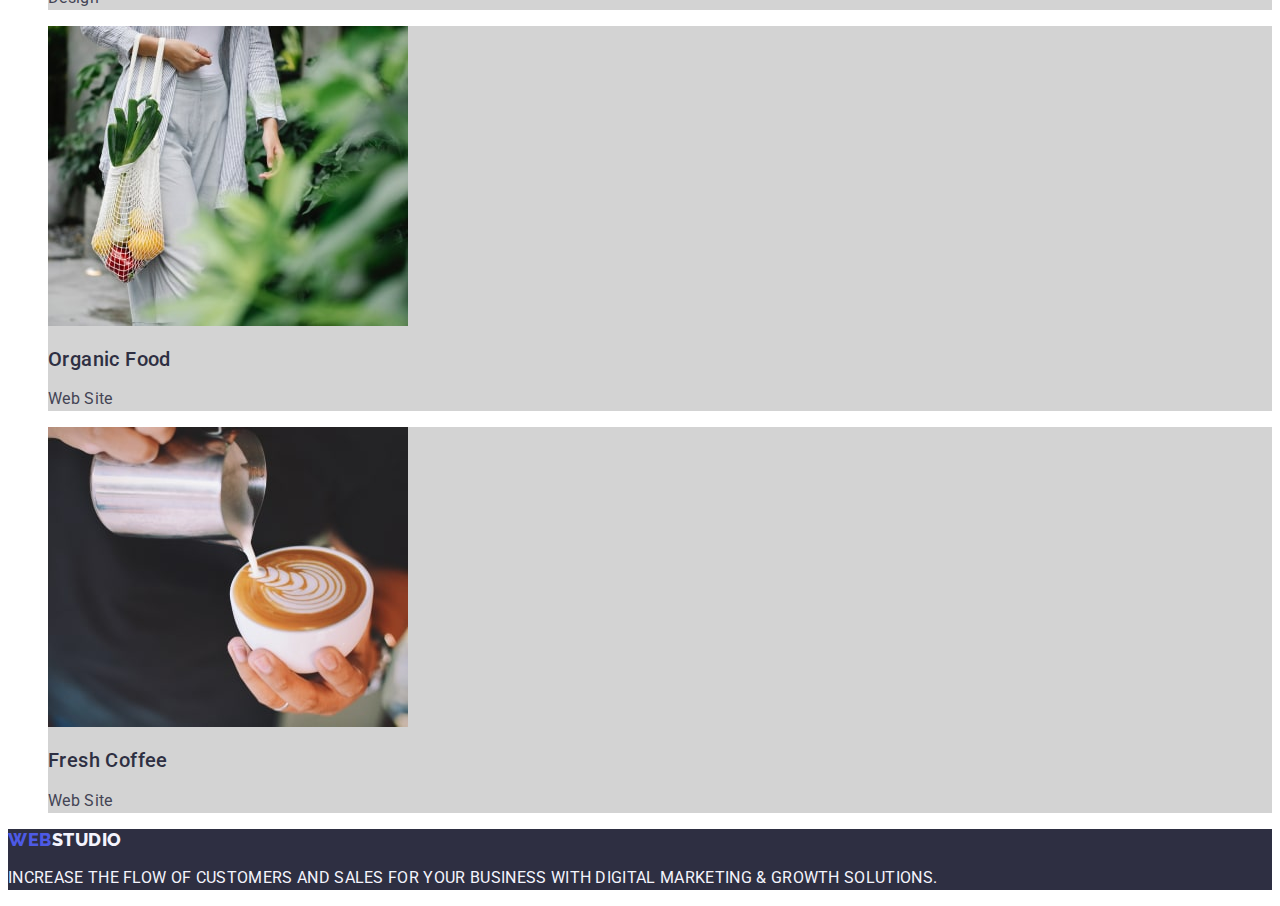
==== commit 89cf68a0: "dz2" ====
--- a/portfolio.html
+++ b/portfolio.html
@@ -66,7 +66,7 @@
                 <li class='card-list-item link'>
                     <a href="" class='portfolio-link link'>
                     <img src="./images/images-portfolio/img-card3-1.jpg" alt="Meditaion App" width='360' height='300'>
-                    <h2 class='card-list-service link'>Meditaion App</h2>
+                    <h2 class='card-list-service link'>Meditation App</h2>
                     <p class='card-list-app link'>App</p>
                     </a>
                 </li>
--- a/css/styles.css
+++ b/css/styles.css
@@ -1,6 +1,6 @@
 :root {
    --iris: #4D5AE5;
-   --color: #404BBF;
+   /* --color: #404BBF;
    --color: #2E2F42;
    --color: #31D0AA;
    --color: #434455;
@@ -10,7 +10,7 @@
    --color: #2E2F42;
    --color: #2E2F42;
    --color: #FFFFFF;
-   --color: #FCFCFC;
+   --color: #FCFCFC; */
 
 
 }
@@ -82,7 +82,7 @@
 text-transform: uppercase;;
 }
 
-.header-logo- {
+.header-logo-f {
    color: var(--navyblue, #2E2F42);
 font-family: Raleway, sans-serif;
 font-size: 18px;
@@ -305,7 +305,7 @@
    background-color: var(--navyblue, #2E2F42); 
    
 }
-.footer-logo-2 {
+.footer-logo-f {
    color: var(--cloud, #F4F4FD);
 font-family: Raleway, sans-serif;
 font-size: 18px;
@@ -507,39 +507,5 @@
 /* ----------------------footer portfolio----------------------- */
 /* -------------------------------------------------------------------- */
 
-.footer-portfolio {
-   background-color: var(--navyblue, #2E2F42);
-}
-
-.footer-portfolio-logo {
-   color: var(--cloud, #4D5AE5);
-font-family: Raleway, sans-serif;
-font-size: 18px;
-font-style: normal;
-font-weight: 800;
-line-height: 1.17; /* 116.667% */
-letter-spacing: 0.03em;
-text-transform: uppercase;
-}  
-
-.footer-portfolio-logo-f {
-color: var(--iris, #F4F4FD);
-font-family: Raleway;
-font-size: 18px;
-font-style: normal;
-font-weight: 800;
-line-height: 1.17; /* 116.667% */
-letter-spacing: 0.03em;
-text-transform: uppercase;
-}
-
-.footer-portfolio-text {
-   color: var(--cloud, #F4F4FD);
-/* Body */
-font-family: Roboto, sans-serif;
-font-size: 16px;
-font-style: normal;
-font-weight: 400;
-line-height: 1.5; /* 150% */
-letter-spacing: 0.02em;
-}+
+
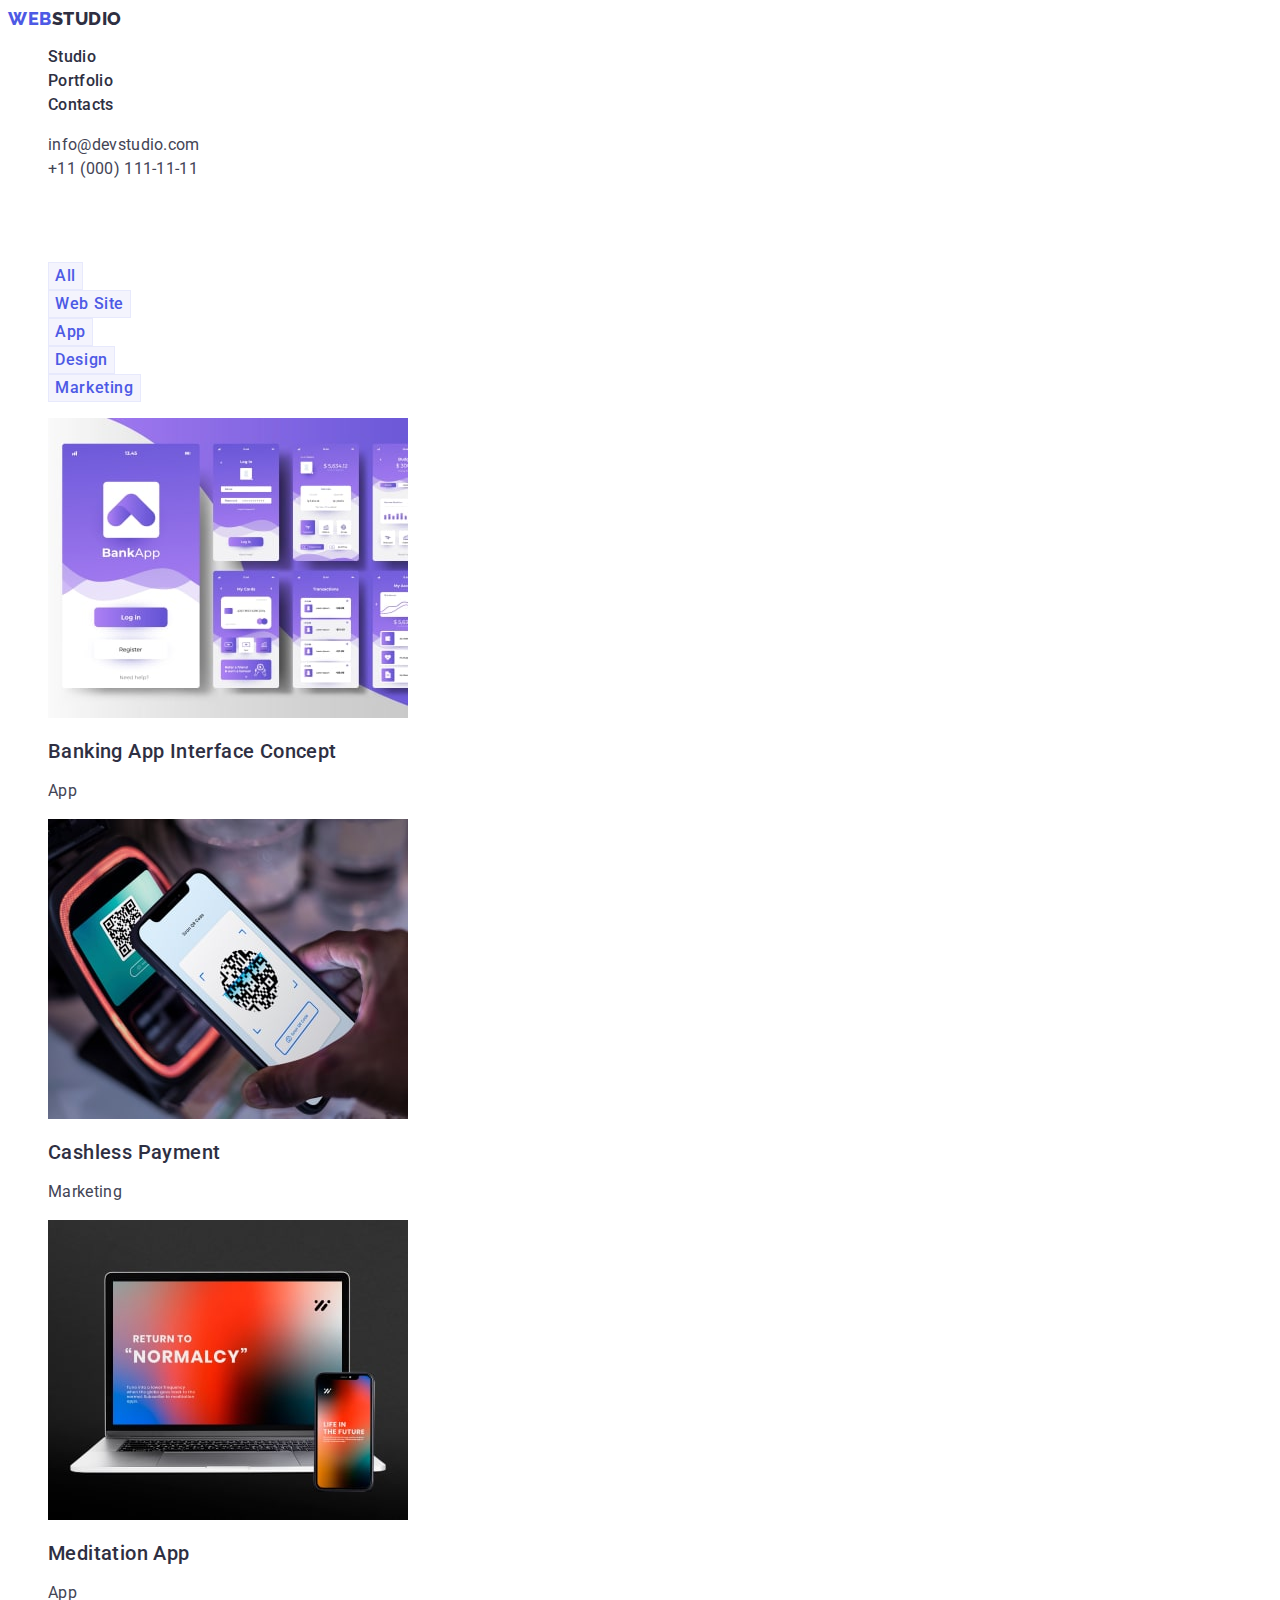
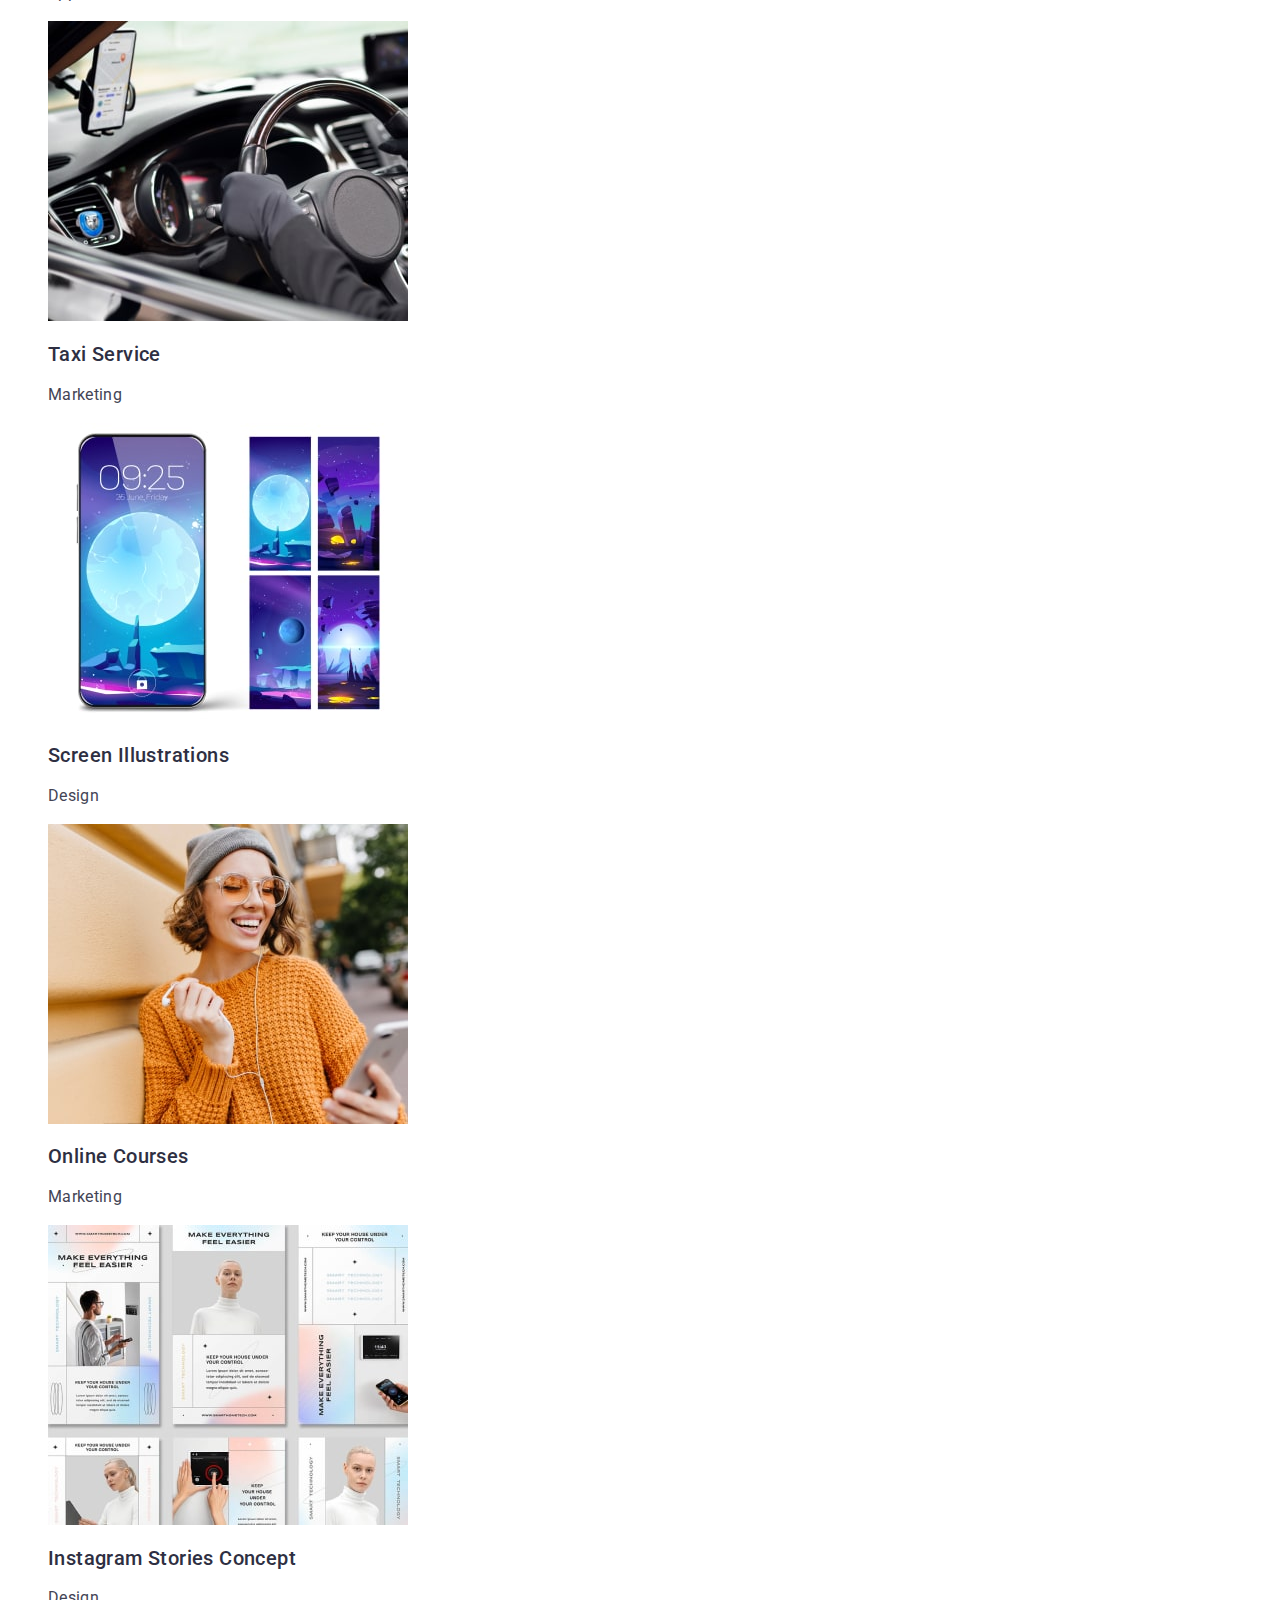
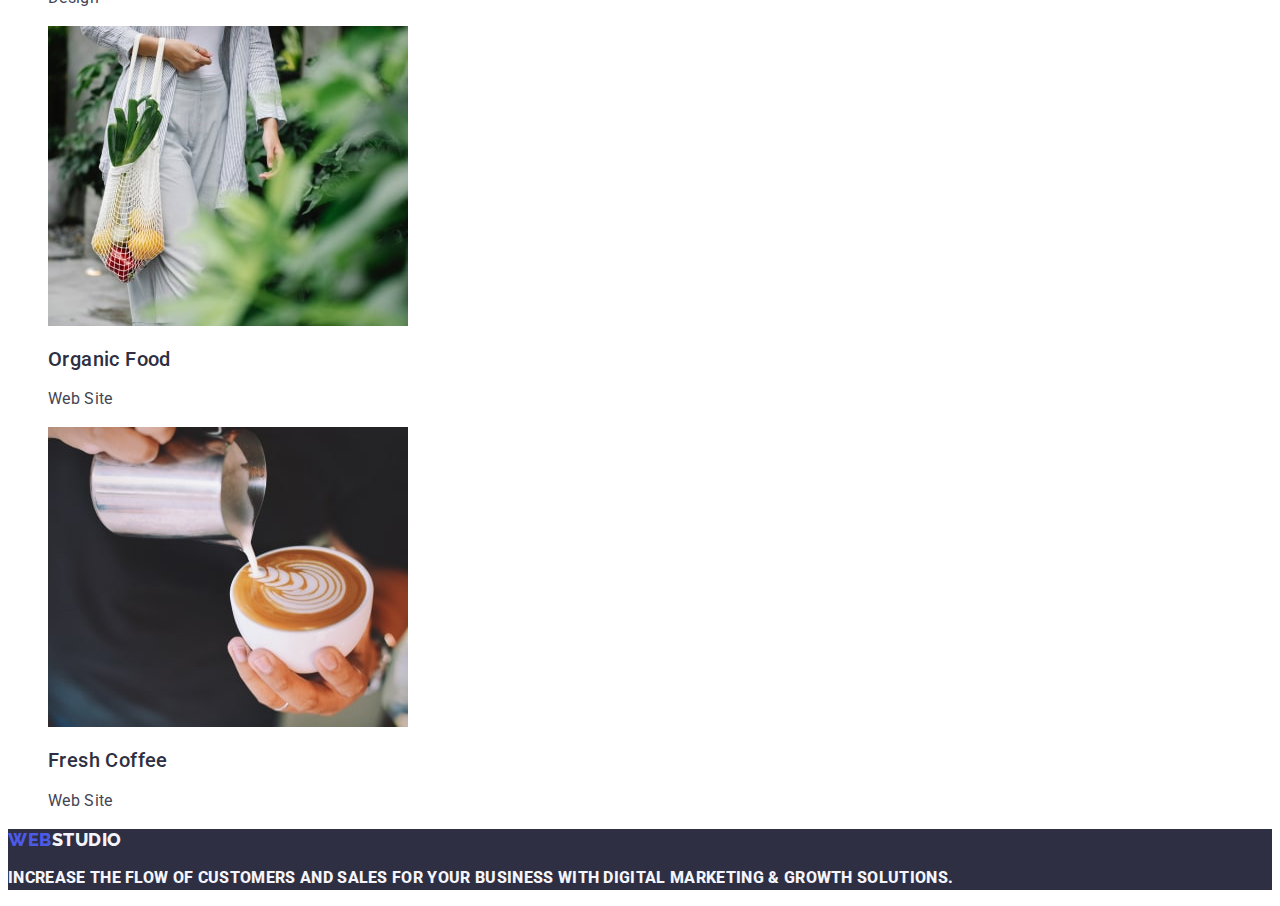
==== commit 0b9040b4: "dz2" ====
--- a/portfolio.html
+++ b/portfolio.html
@@ -6,10 +6,7 @@
     <title>goit-markup-hw-02</title>
     <link rel="preconnect" href="https://fonts.googleapis.com">
     <link rel="preconnect" href="https://fonts.gstatic.com" crossorigin>
-    <link href="https://fonts.googleapis.com/css2?family=Roboto:ital,wght@0,100;0,300;0,900;1,100;1,300;1,400;1,500;1,700;1,900&display=swap" rel="stylesheet">
-    <link rel="preconnect" href="https://fonts.googleapis.com">
-    <link rel="preconnect" href="https://fonts.gstatic.com" crossorigin>
-    <link href="https://fonts.googleapis.com/css2?family=Raleway:wght@800&family=Roboto:ital,wght@0,100;0,300;0,900;1,100;1,300;1,400;1,500;1,700;1,900&display=swap" rel="stylesheet">
+    <link href="https://fonts.googleapis.com/css2?family=Raleway:wght@800&family=Roboto:wght@400;500;700&display=swap" rel="stylesheet">
     <link rel="stylesheet" href="./css/styles.css">
 </head>
 
@@ -33,8 +30,7 @@
             </ul>
         </address>
     </header>
-    <!------------------------main----------------------------------------->
-    
+    <!----------------------------main----------------------------------------->
     <main>
         <section>
 
@@ -118,7 +114,7 @@
 
     <!-- --------------------------------footer--------------------------------- -->
 
-      <footer class='footer'>
+    <footer class='footer'>
         <a class='footer-logo link' href="./index.html">Web<span class="footer-logo-f">Studio</span></a>
         <p class='footer-text'>Increase the flow of customers and sales for your business with digital marketing & growth solutions.</p>
     </footer>
--- a/css/styles.css
+++ b/css/styles.css
@@ -1,24 +1,18 @@
 :root {
    --iris: #4D5AE5;
-   /* --color: #404BBF;
-   --color: #2E2F42;
+   --ocean: #404BBF;
+   --navyblue: #2E2F42;
    --color: #31D0AA;
-   --color: #434455;
-   --color: #8E8F99;
-   --color: #E7E9FC;
-   --color: #F4F4FD;
-   --color: #2E2F42;
-   --color: #2E2F42;
-   --color: #FFFFFF;
-   --color: #FCFCFC; */
-
-
-}
+   --slate: #434455;
+   --cornflower: #E7E9FC;
+   --cloud: #F4F4FD;
+   --white: #FFFFFF;
+ }
 
 body {
-   font-family: Roboto,sans-serif;
-   color: #434455;
-   background-color: #FFF;;
+   font-family: Roboto, sans-serif;
+   color: var(--slate);
+   background-color: var(--white);
 }
 
 a {
@@ -27,485 +21,292 @@
 
 .link { 
    text-decoration: none;
- } 
-
- .link:hover {
-   color: #404bbf;
- }
-
- .link:focus {
-   color: #404bbf;
- }
-
- .list {   
+} 
+
+.link:hover {
+   color: var(--ocean);
+}
+
+.link:focus {
+   color: var(--ocean);
+}
+
+.list {   
    list-style: none;
- }
-
- /* .visually-hidden {
-  
-   width: 1px;
-   height: 1px;
-   margin: -1px;
-   border: 0;
-   
-   
+}
+
+.visually-hidden {  
+   border: 0;   
    white-space: nowrap;
    clip-path: inset(100%);
    clip: rect(0 0 0 0);
    overflow: hidden;
- } */
-
- .address {
+}
+
+.address {
    font-style: normal;
- }
- /* ----------------------header main-------------------------- */
-
- .header-navigation {
-   color: var(--iris, #4d5ae5);
-   font-family: Raleway, sans-serif;
-   font-size: 18px;
-   font-style: normal;
-   font-weight: 800;
-   line-height: 1.17;
-   letter-spacing: 0.03em;
-text-transform: uppercase;
-
- }
+}
+ /* ----------------------Header Studio & Portfolio-------------------------- */
+
+.header-navigation {
+}
+
 .header-logo {
    color: var(--iris);
    font-family: Raleway, sans-serif;
    font-size: 18px;
-   font-style: normal;
    font-weight: 800;
    line-height: 1.17;
    letter-spacing: 0.03em;
-text-transform: uppercase;;
+   text-transform: uppercase;;
 }
 
 .header-logo-f {
-   color: var(--navyblue, #2E2F42);
-font-family: Raleway, sans-serif;
-font-size: 18px;
-font-style: normal;
-font-weight: 800;
-line-height: 1.17; /* 116.667% */
-letter-spacing: 0.03;
-text-transform: uppercase;
+   color: var(--navyblue);
 }
 
 .header-menu {
-   color: var(--navyblue, #2E2F42);
-/* Body Medium */
+   color: var(--navyblue);
+   font-size: 16px;
+   font-style: normal;
+   font-weight: 500;
+   line-height: 1.5;
+   letter-spacing: 0.02em;
+} 
+
+.header-menu-link {
+   color: var(--navyblue);
+   font-size: 16px;
+   font-weight: 500;
+   line-height: 1.5;
+   letter-spacing: 0.02em;
+}
+
+.header-menu-link:hover {
+   color: var(--ocean);
+}
+
+.header-menu-link:focus {
+   color: var(--ocean);
+}
+
+.header-address {
+}
+
+.header-address-item {
+}
+
+.header-address-link {
+   color: var(--slate);
+   font-style: normal;
+   font-size: 16px;
+   line-height: 1.5; 
+   letter-spacing: 0.02em;
+}
+
+/* ---------------------------Hero Studio-----------------------*/
+
+.hero {
+background-color: var(--navyblue);
+}
+
+.hero-title {
+   color: var(--white);
+   text-align: center;
+   font-size: 56px;
+   line-height: 1.07;
+   letter-spacing: 0.02em;   
+}
+
+.hero-btn {
+   color: var(--white);
+   background-color: var(--iris);
    font-family: Roboto, sans-serif;
    font-size: 16px;
+   font-weight: 500;
+   line-height: 1.5;
+   letter-spacing: 0.04em;
+   background: var(--iris);
+   cursor: pointer;
+}
+
+.hero-btn:hover {
+   background-color: var(--ocean);
+}
+
+.hero-btn:focus {
+   background-color: var(--ocean);
+}
+
+/* ----------------------------Advantages Studio -----------------*/
+
+.advantages {
+}
+
+.visually-hidden {
+}
+
+.advantages-list {
+}
+
+.advantages-list-item {
+}
+
+.advantages-subtitle {
+   color: var(--navyblue);
+   font-size: 20px;
    font-style: normal;
    font-weight: 500;
-   line-height: 1.5;
-   letter-spacing: 0.02em;
-} 
-
-.header-menu-link {
-   color: var(--navyblue, #2E2F42);
-/* Body Medium */
-   font-family: Roboto, sans-serif;
-   font-size: 16px;
-   font-style: normal;
-   font-weight: 500;
-   line-height: 1.5;
-   letter-spacing: 0.02em;
-}
-
-.header-menu-link:hover {
-   color: #404bbf;
-}
-
-.header-menu-link:focus {
-   color: #404bbf;
-}
-.header-address {
-}
-.header-address-item {
-}
-
-
-.header-address-link {
-   color: var(--slate, #434455);
-/* Body */
-font-family: Roboto, sans-serif;
-font-size: 16px;
-font-style: normal;
-font-weight: 400;
-line-height: 1.5; /* 150% */
-letter-spacing: 0.02em;
-}
-
-/* _____________________hero main_________________________ */
-
-.hero {
-background-color: var(--navyblue, #2E2F42);
-}
-
-.hero-title {
-   color: var(--white, #FFF);
-   text-align: center;
-   /* Header 1 */
-   font-size: 56px;
-   font-style: normal;
-   font-weight: 700;
-   line-height: 1.07; /* 107.143% */
-   letter-spacing: 0.02em;   
-}
-.hero-btn {
-   color: var(--white, #FFF);
-/* Button Text */
-background-color: #4D5AE5;
-font-family: Roboto, sans-serif;
-font-size: 16px;
-font-style: normal;
-font-weight: 500;
-line-height: 1.5; /* 150% */
-letter-spacing: 0.04em;
-
-background: var(--iris, #4D5AE5);
-
-cursor: pointer;
-}
-.hero-btn:hover {
-   background-color: #404bbf;
-}
-.hero-btn:focus {
-   background-color: #404bbf;
-}
-
-/* ---------------advantages main -------------*/
-
-.advantages {
-}
-.visually-hidden {
-}
-.advantages-list {
-}
-.advantages-list-item {
-}
-
-.advantages-subtitle {
-   color: var(--navyblue, #2E2F42);
-/* Header 3 */
-font-family: Roboto, sans-serif;
-font-size: 20px;
-font-style: normal;
-font-weight: 500;
-line-height: 1.2; /* 120% */
-letter-spacing: 0.02em;
-}
+   line-height: 1.2; 
+   letter-spacing: 0.02em;
+}
+
 .advantages-text {
-   color: var(--slate, #434455);
-/* Body */
-font-family: Roboto, sans-serif;
-font-size: 16px;
-font-style: normal;
-font-weight: 400;
-line-height: 1.5; /* 150% */
-letter-spacing: 0.02em;
-}
-
-/* --------------------made main---------- */
+   color: var(--slate);
+   font-size: 16px;
+   line-height: 1.5; 
+   letter-spacing: 0.02em;
+}
+
+/* -----------------------------Made Studio-------------------------- */
 
 .made {
 }
+
 .made-title {
-   color: var(--navyblue, #2E2F42);
-text-align: center;
-/* Header 2 */
-font-family: Roboto, sans-serif;
-font-size: 36px;
-font-style: normal;
-font-weight: 700;
-line-height: 1.11; /* 111.111% */
-letter-spacing: 0.02em;
-text-transform: capitalize;
-}
+   color: var(--navyblue);
+   text-align: center;
+   font-size: 36px;
+   line-height: 1.11; 
+   letter-spacing: 0.02em;
+   text-transform: capitalize;
+}
+
 .made-list {
 }
+
 .made-list-item {
 }
 
-
-
-/* ---------------team main------------------ */
+/* -------------------------------Team Studio------------------ */
 
 .team {
-   background-color: #F4F4FD;
+   /* background-color: var(--cloud); */
 }
 
 .team-title {
-   color: var(--navyblue, #2E2F42);
-text-align: center;
-/* Header 2 */
-font-family: Roboto, sans-serif;
-font-size: 36px;
-font-style: normal;
-font-weight: 700;
-line-height: 1.11; /* 111.111% */
-letter-spacing: 0.02em;
-text-transform: capitalize;
-}
+   color: var(--navyblue);
+   text-align: center;
+   font-size: 36px;
+   line-height: 1.11; 
+   letter-spacing: 0.02em;
+   text-transform: capitalize;
+}
+
 .team-list {
 }
+
 .team-list-item {
-   background-color: #FFFFFF;
+   background-color: var(--white);
 }
 
 .team-list-name {
-   color: var(--navyblue, #2E2F42);
-text-align: center;
-/* Header 3 */
-font-family: Roboto, sans-serif;
-font-size: 20px;
-font-style: normal;
-font-weight: 500;
-line-height: 1.2; /* 120% */
-letter-spacing: 0.02em;
-}
+   color: var(--navyblue);
+   text-align: center;
+   font-size: 20px;
+   font-weight: 500;
+   line-height: 1.2; 
+   letter-spacing: 0.02em;
+}
+
 .team-list-profession {
-   color: var(--slate, #434455);
-text-align: center;
-/* Body */
-font-family: Roboto, sans-serif;
-font-size: 16px;
-font-style: normal;
-font-weight: 400;
-line-height: 1.5; /* 150% */
-letter-spacing: 0.02em;
-}
-
-/* ---------------footer main--------------------------------- */
+   color: var(--slate);
+   text-align: center;
+   font-size: 16px;
+   line-height: 1.5; 
+   letter-spacing: 0.02em;
+}
+
+/* -------------------------Footer Studio & Portfolio--------------------------------- */
 
 .footer {
-   color: var(--iris, #4d5ae5);
+   color: var(--iris);
+   font-size: 18px;
+   font-weight: 800;
+   line-height: 1.17; 
+   letter-spacing: 0.03em;
+   text-transform: uppercase; 
+   background-color: var(--navyblue);  
+}
+
+.footer-logo {
+   color: var(--iris);
    font-family: Raleway, sans-serif;
    font-size: 18px;
-   font-style: normal;
    font-weight: 800;
-   line-height: 1.17; /* 116.667% */
+   line-height: 1.17; 
    letter-spacing: 0.03em;
    text-transform: uppercase; 
-   background-color: var(--navyblue, #2E2F42);  
-}
-
-.footer-logo {
-   color: var(--iris, #4d5ae5);
-   font-family: Raleway, sans-serif;
-   font-size: 18px;
-   font-style: normal;
-   font-weight: 800;
-   line-height: 1.17; /* 116.667% */
-   letter-spacing: 0.03em;
-   text-transform: uppercase; 
-   background-color: var(--navyblue, #2E2F42); 
-   
-}
+   background-color: var(--navyblue);    
+}
+
 .footer-logo-f {
-   color: var(--cloud, #F4F4FD);
-font-family: Raleway, sans-serif;
-font-size: 18px;
-font-style: normal;
-font-weight: 800;
-line-height: 1.16; /* 116.667% */
-letter-spacing: 0.03em;
-text-transform: uppercase;
-}
+   color: var(--cloud);
+} 
+
 .footer-text {
-   color: var(--cloud, #F4F4FD);
-/* Body */
-font-family: Roboto, sans-serif;
-font-size: 16px;
-font-style: normal;
-font-weight: 400;
-line-height: 1.5; /* 150% */
-letter-spacing: 0.02em;
-}
-
-
-/* ----------------PORTFOLIO-------------- */
-/* ---------------------------------------- */
-/* --------------------------------------- */
-
-
-/* -----------------------header portfolio-------------------------- */
-
-
-.header-portfolio {
-}
-.header-portfolio-navigation {
-}
-.header-portfolio-logo {
-   color: var(--navyblue, #4d5ae5);
-   font-family: Raleway, sans-serif;
-   font-size: 18px;
-   font-style: normal;
-   font-weight: 800;
-   line-height: 1.17;
-   letter-spacing: 0.03em;
-text-transform: uppercase;
-}
-
-
-.header-portfolio-logo-f {
-   color: var(--navyblue, #2E2F42);
-font-family: Raleway, sans-serif;
-font-size: 18px;
-font-style: normal;
-font-weight: 800;
-line-height: 1.17; /* 116.667% */
-letter-spacing: 0.03em;
-text-transform: uppercase;
-}
-
-
-
-
-.header-portfolio-menu {
-   
-}
-
-.header-portfolio-menu-item {
-}
-
-.header-menu-link {
-   color: var(--navyblue, #2E2F42);
-
-/* Body Medium */
-font-family: Roboto;
-font-size: 16px;
-font-style: normal;
-font-weight: 500;
-line-height: 1.5; /* 150% */
-letter-spacing: 0.02em;
-}
-
-.header-menu-link:hover {
-   color: #404bbf;
-}
-
-.header-menu-link:focus {
-   color: #404bbf;
-}
-
-
-/* .header-portfolio-menu-link {
-   color: var(--navyblue, #2E2F42);
-/* Body Medium */
-/* font-family: Roboto; */
-/* font-size: 16px; */
-/* font-style: normal; */
-/* font-weight: 500; */
-/* line-height: 1.5; 150% */
-/* letter-spacing: 0.02em; */
-
-/* .header-portfolio-menu-link:hover { */
-   /* color: #404bbf; */
-/* } */
-
-/* .header-portfolio-menu-link:focus { */
-   /* color: #404bbf; */
-/* } */ 
-/* } */
-.address {
-   font-style: normal;
-}
-
-.header-portfolio-address {
-   font-style: normal;
-}
-.header-portfolio-address-item {
-}
-.header-portfolio-address-link {
-   color: var(--slate, #434455);
-/* Body */
-font-family: Roboto, sans-serif;
-font-size: 16px;
-font-style: normal;
-font-weight: 400;
-line-height: 1.5; /* 150% */
-letter-spacing: 0.02em;
-}
-
-.header-portfolio-address-link:hover {
-   color: #404bbf;
-}
-
-.header-portfolio-address-link:focus {
-   color: #404bbf;
-}
-
-/* ------------------------main portfolio---------------------- */
-/* ------------------------------------------------------------------- */
-
-/* -----------------------filter portfolio--------------------------- */
+   color: var(--cloud);
+   font-size: 16px;
+   line-height: 1.5; 
+   letter-spacing: 0.02em;
+}
+
+/* ---------------------------Filter Portfolio--------------------------- */
 .filter-button {
-   color: var(--iris, #4d5ae5);
-background-color: var(#F4F4FD;) 
-text-align: center;
-font-family: Roboto, sans-serif;
-font-size: 16px;
-font-style: normal;
-font-weight: 500;
-line-height: 1.5; /* 150% */
-letter-spacing: 0.04em;
-cursor: pointer;
-
-
-justify-content: center;
-
-
-border: 1px solid var(--cornflower, #E7E9FC);
-background: var(--cloud, #F4F4FD);
+   color: var(--iris);
+   background-color: var(--cloud);
+   text-align: center;
+   font-family: Roboto, sans-serif;
+   font-size: 16px;
+   font-weight: 500;
+   line-height: 1.5; 
+   letter-spacing: 0.04em;
+   cursor: pointer;
+   justify-content: center;
+   border: 1px solid var(--cornflower);
+   background: var(--cloud);
 }
 
 .filter-button:hover {
-   color: #FFFFFF;
-   background-color: #404bbf;
+   color: var(--white);
+   background-color: var(--ocean);
 }
 
 .filter-button:focus {
-   color: #FFFFFF;
-   background-color: #404bbf;
-}
-/* -----------------------card portfolio------------------------ */
+   color: var(--white);
+   background-color: var(--ocean);
+}
+/* -------------------------------Card Portfolio------------------------ */
 
 .card-list {
-
-}
-   
+}
 
 .card-list-item {
-   background: url(<path-to-image>), lightgray 50% / cover no-repeat;
-}
-
+ 
+}
 
 .card-list-service {
-   color: var(--navyblue, #2E2F42);
-font-family: Roboto;
-font-size: 20px;
-font-style: normal;
-font-weight: 500;
-line-height: 1.2; /* 120% */
-letter-spacing: 0.02em;
+   color: var(--navyblue);
+   font-size: 20px;
+   font-weight: 500;
+   line-height: 1.2; 
+   letter-spacing: 0.02em;
 }
 
 .card-list-app {
-   color: var(--slate, #434455);
-font-family: Roboto;
-font-size: 16px;
-font-style: normal;
-font-weight: 400;
-line-height: 1.5; /* 150% */
-letter-spacing: 0.02em;
-}
-
-/* ----------------------footer portfolio----------------------- */
-/* -------------------------------------------------------------------- */
-
-
-
+   color: var(--slate);
+   font-size: 16px;
+   line-height: 1.5; 
+   letter-spacing: 0.02em;
+}
+
